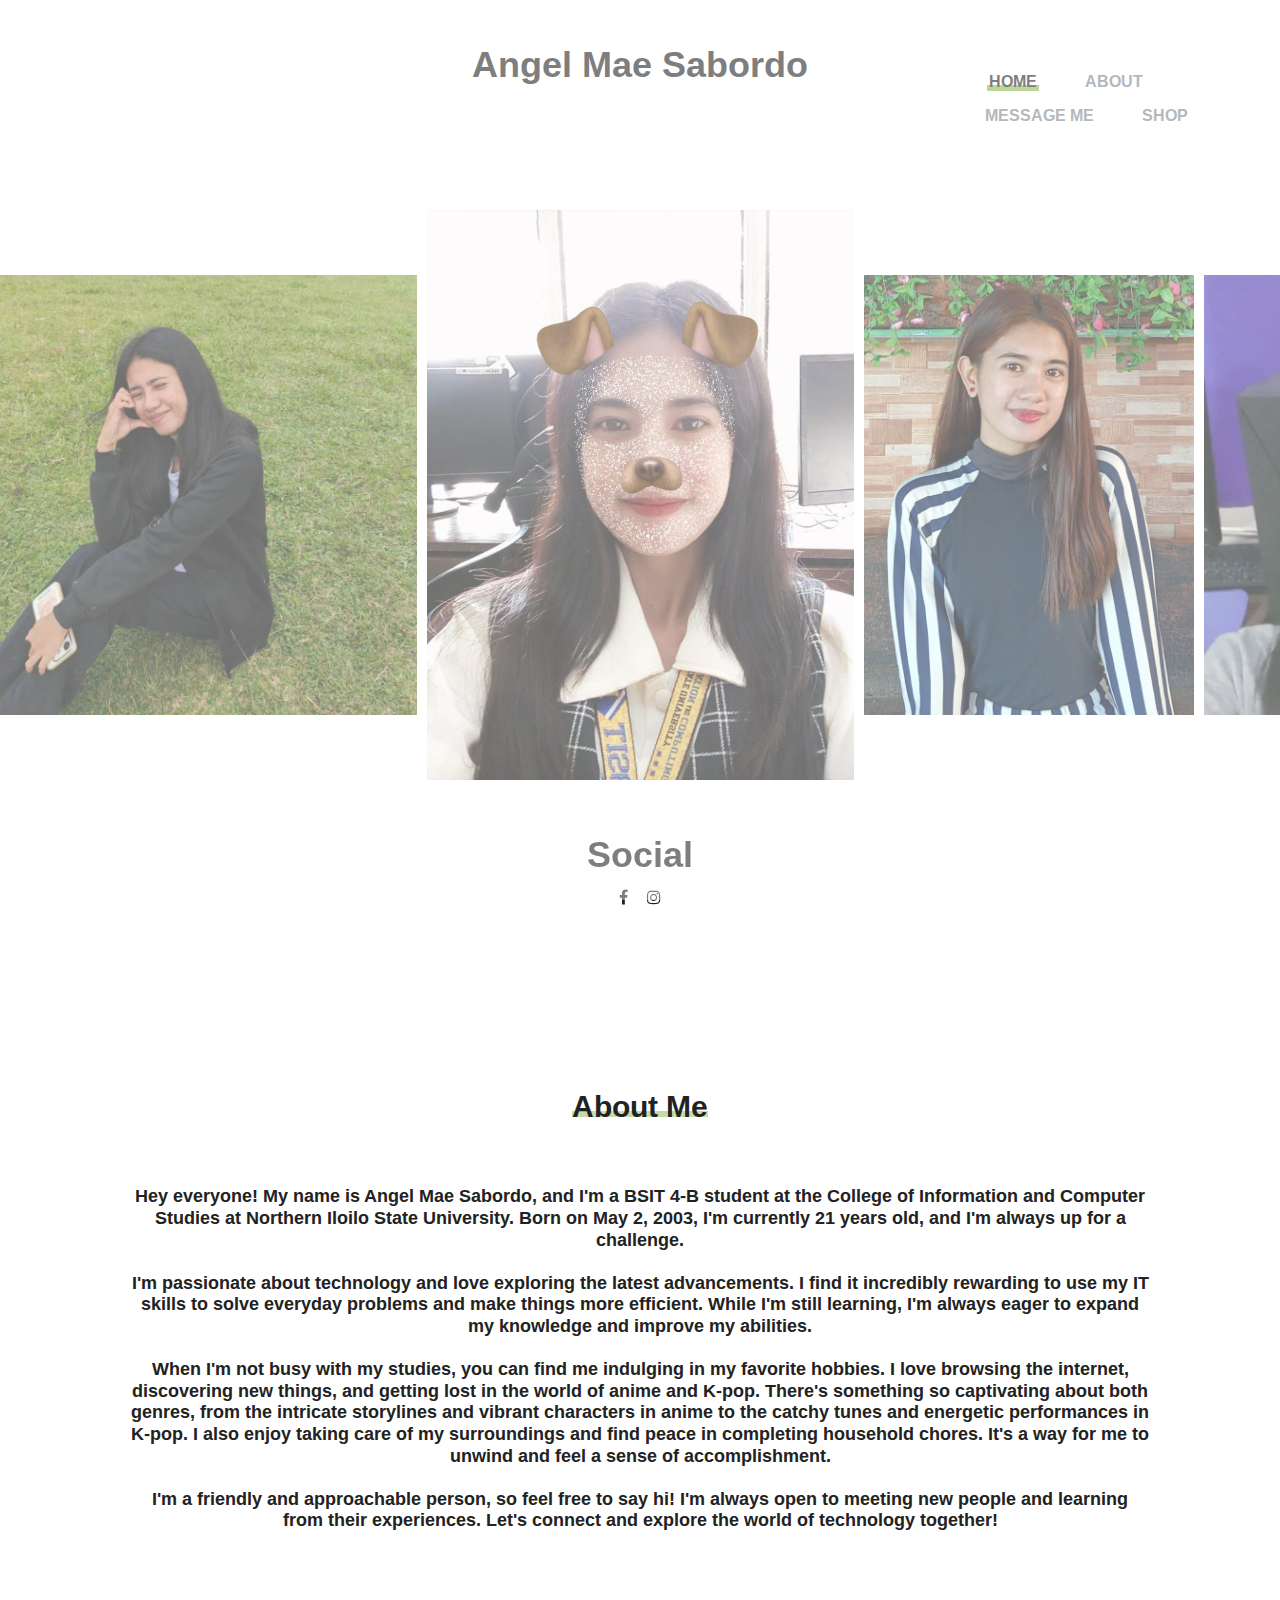
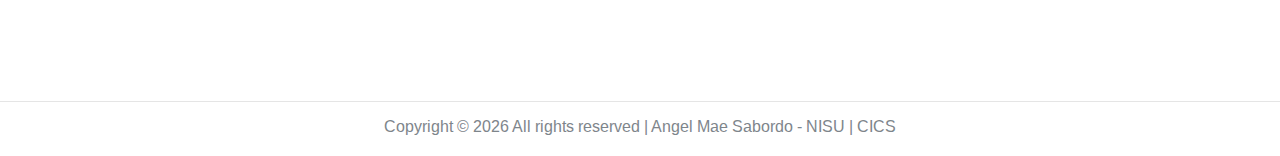
==== index.html @ 9459ca72 "Add files via upload" ====
<!DOCTYPE html>
<html lang="zxx">
<head>
	<title>Angel Mae Sabordo - NISU | CICS</title>
	<meta charset="UTF-8">
<!-- Site Metas -->
<meta name="keywords" content="NISU, CICS, Angel Mae Sabordo, Handicraft Bouquet, Northern Iloilo State University, College of Information and Computing Studies">
<meta name="description" content="NISU | CICS | Angel Mae Sabordo | Handicraft Bouquet | Northern Iloilo State University | College of Information and Computing Studies">
<meta name="author" content="Angel Mae Sabordo | Jolan Clark Sorillo">
	<meta name="viewport" content="width=device-width, initial-scale=1.0">
	<!-- Stylesheets -->
	<link rel="stylesheet" href="css/bootstrap.min.css"/>
	<link rel="stylesheet" href="css/font-awesome.min.css"/>
	<link rel="stylesheet" href="css/slicknav.min.css"/>
	<link rel="stylesheet" href="css/fresco.css"/>
	<link rel="stylesheet" href="css/slick.css"/>

     <!-- 
    - custom css link
  -->
  <link rel="stylesheet" href="./assets/css/style.css">

  <!-- 
    - google font link
  -->
  <link rel="preconnect" href="https://fonts.googleapis.com">
  <link rel="preconnect" href="https://fonts.gstatic.com" crossorigin>
  <link
    href="https://fonts.googleapis.com/css2?family=Josefin+Sans:wght@300;400;500;600;700&family=Roboto:wght@400;500;700&display=swap"
    rel="stylesheet">

  <!-- 
    - preload banner
  -->
  <link rel="preload" href="./assets/images/hero-banner.png" as="image">

	<!-- Main Stylesheets -->
	<link rel="stylesheet" href="css/style.css"/>
    <link rel="manifest" href="site.webmanifest">

      <!-- 
    - favicon
  -->
  <link rel="shortcut icon" href="./favicon.svg" type="image/svg+xml">


	<!--[if lt IE 9]>
		<script src="https://oss.maxcdn.com/html5shiv/3.7.2/html5shiv.min.js"></script>
		<script src="https://oss.maxcdn.com/respond/1.4.2/respond.min.js"></script>
	<![endif]-->

</head>
<body>
	<!-- Page Preloder -->
	<div id="preloder">
		<div class="loader"></div>
	</div>

	<!-- Header Section -->
	<header class="header">
		<div class="container-fluid">
			<div class="row">
				<div class="col-sm-4 col-md-3 order-2 order-sm-1">
				</div>
				<div class="col-sm-4 col-md-6 order-1  order-md-2 text-center">
                    <h2>Angel Mae Sabordo</h2>
				</div>
				<div class="col-sm-4 col-md-3 order-3 order-sm-3">
					<div class="header__switches">
                        <nav class="main__menu">
                            <ul class="nav__menu">
                                <li><a href="index.html" class="menu--active">Home</a></li>
                                <li><a href="#about">About</a></li>
                                <li><a href="mailto:angelmaekim523@gmail.com ">Message me</a></li>
                                <li><a href="shop.html">Shop</a></li>
                            </ul>
                        </nav>
					</div>
				</div>
			</div>
		</div>
	</header>
	<!-- Header Section end -->

	<!-- Hero Section -->
	<section class="hero__section">
		<div class="hero-slider">
			<div class="slide-item">
				<a class="fresco" href="img/hero-slider/1.jpg" data-fresco-group="projects">
					<img src="img/hero-slider/1.jpg" alt="">
				</a>
			</div>
			<div class="slide-item">
				<a class="fresco" href="img/hero-slider/2.jpg" data-fresco-group="projects">
					<img src="img/hero-slider/2.jpg" alt="">
					</a>
			</div>
			<div class="slide-item">
				<a class="fresco" href="img/hero-slider/3.jpg" data-fresco-group="projects">
					<img src="img/hero-slider/3.jpg" alt="">
				</a>	
			</div>
			<div class="slide-item">
				<a class="fresco" href="img/hero-slider/4.jpg" data-fresco-group="projects">
					<img src="img/hero-slider/4.jpg" alt="">
				</a>	
			</div>
			<div class="slide-item">
				<a class="fresco" href="img/hero-slider/5.jpg" data-fresco-group="projects">
					<img src="img/hero-slider/5.jpg" alt="">
				</a>	
			</div>
			<div class="slide-item">
				<a class="fresco" href="img/hero-slider/6.jpg" data-fresco-group="projects">
					<img src="img/hero-slider/6.jpg" alt="">
				</a>	
			</div>
			<div class="slide-item">
				<a class="fresco" href="img/hero-slider/7.jpg" data-fresco-group="projects">
					<img src="img/hero-slider/7.jpg" alt="">
				</a>	
			</div>
		</div>
        <div class="hero-text-slider">
			<div class="text-item">
				<h2>Social</h2>
                <div class="header__social">
                    <a href="https://www.facebook.com/angxlms"><i class="fa fa-facebook"></i></a>
                    <a href="https://www.instagram.com/angxlms/profilecard/?igsh=MWtjZHNuZzhmdWg0Zw=="><i class="fa fa-instagram"></i></a>
                </div>
			</div>
			<div class="text-item">
				<h2>Social</h2>
                <div class="header__social">
                    <a href="https://www.facebook.com/angxlms"><i class="fa fa-facebook"></i></a>
                    <a href="https://www.instagram.com/angxlms/profilecard/?igsh=MWtjZHNuZzhmdWg0Zw=="><i class="fa fa-instagram"></i></a>
                </div>
		</div>
	</section>
	<!-- Hero Section end -->

    <!-- About Page -->
<div class="container" id="about">
	<section class="about__page">
		<div class="container-fluid">
						<h3 class="about__title">About Me</h3>
                        <p><h5>
                            Hey everyone! My name is Angel Mae Sabordo, and I'm a BSIT 4-B student at the College of Information and Computer Studies at Northern Iloilo State University. 
                            Born on May 2, 2003, I'm currently 21 years old, and I'm always up for a challenge.
                            <br> <br>
                            I'm passionate about technology and love exploring the latest advancements. 
                            I find it incredibly rewarding to use my IT skills to solve everyday problems and make things more efficient. 
                            While I'm still learning, I'm always eager to expand my knowledge and improve my abilities.
                            <br> <br>
                            When I'm not busy with my studies, you can find me indulging in my favorite hobbies. 
                            I love browsing the internet, discovering new things, and getting lost in the world of anime and K-pop. 
                            There's something so captivating about both genres, from the intricate storylines and vibrant characters in anime to the catchy tunes and energetic performances in K-pop. 
                            I also enjoy taking care of my surroundings and find peace in completing household chores. 
                            It's a way for me to unwind and feel a sense of accomplishment.
                            <br> <br>
                            I'm a friendly and approachable person, so feel free to say hi! I'm always open to meeting new people and learning from their experiences. 
                            Let's connect and explore the world of technology together!
                        </h5>
                        </p>
		</div>
	</section>
</div>
	<!-- About Page end -->
     <hr>

	<!-- Footer Section -->
	<footer class="footer__section">
		<div class="container">
			<!-- Link back to Colorlib can't be removed. Template is licensed under CC BY 3.0. -->
			<div class="footer__copyright__text">
				<p>Copyright &copy; <script>document.write(new Date().getFullYear());</script> All rights reserved | Angel Mae Sabordo - NISU | CICS </p>
			</div>
			<!-- Link back to Colorlib can't be removed. Template is licensed under CC BY 3.0. -->
		</div>
	</footer>
	<!-- Footer Section end -->

	<!-- Search Begin -->
	<div class="search-model">
		<div class="h-100 d-flex align-items-center justify-content-center">
			<div class="search-close-switch">+</div>
			<form class="search-model-form">
				<input type="text" id="search-input" placeholder="Search here.....">
			</form>
		</div>
	</div>
	<!-- Search End -->

	<!--====== Javascripts & Jquery ======-->
	<script src="js/vendor/jquery-3.2.1.min.js"></script>
	<script src="js/jquery.slicknav.min.js"></script>
	<script src="js/slick.min.js"></script>
	<script src="js/fresco.min.js"></script>
	<script src="js/main.js"></script>

	</body>
</html>
---- css/fresco.css ----
/* box-sizing */
.fr-window,
.fr-window [class^="fr-"],
.fr-overlay,
.fr-overlay [class^="fr-"],
.fr-spinner,
.fr-spinner [class^="fr-"] {
  box-sizing: border-box;
}

.fr-window {
  position: fixed;
  width: 100%;
  height: 100%;
  top: 0;
  left: 0;
  font: 13px/20px "Lucida Sans", "Lucida Sans Unicode", "Lucida Grande", Verdana,
    Arial, sans-serif;
  /* Chrome hack, this fixes a visual glitch when quickly toggling a video */
  transform: translateZ(0px);
}

/* z-index */
.fr-overlay {
  z-index: 99998;
}
.fr-window {
  z-index: 99999;
}
.fr-spinner {
  z-index: 100000;
}

/* overlay */
.fr-overlay {
  position: fixed;
  top: 0;
  left: 0;
  height: 100%;
  width: 100%;
}
.fr-overlay-background {
  float: left;
  width: 100%;
  height: 100%;
  background: #000;
  opacity: 0.9;
  filter: alpha(opacity=90);
}

.fr-overlay-ui-fullclick .fr-overlay-background {
  background: #292929;
  opacity: 1;
  filter: alpha(opacity=100);
}

/* mobile touch has position:absolute to allow zooming */
.fr-window.fr-mobile-touch,
.fr-overlay.fr-mobile-touch {
  position: absolute;
  overflow: visible;
}

/* some properties on the window are used to toggle things
 * like margin and the fullclick mode,
 * we reset those properties after measuring them
 */
.fr-measured {
  margin: 0 !important;
  min-width: 0 !important;
  min-height: 0 !important;
}

.fr-box {
  position: absolute;
  top: 0;
  left: 0;
  width: 100%;
  height: 100%;
}

.fr-pages {
  position: absolute;
  width: 100%;
  height: 100%;
  overflow: hidden;
  -webkit-user-select: none;
  -khtml-user-select: none;
  -moz-user-select: none;
  -ms-user-select: none;
  user-select: none;
}

.fr-page {
  position: absolute;
  width: 100%;
  height: 100%;
}

.fr-container {
  position: absolute;
  top: 0;
  left: 0;
  right: 0;
  bottom: 0;
  margin: 0;
  padding: 0;
  text-align: center;
}

.fr-hovering-clickable .fr-container {
  cursor: pointer;
}

/*
   padding:
   youtube & vimeo always have buttons on the outside
   side button = 72 = 54 + (2 * 9 margin)
   close button = 48
*/
/* padding ui:inside */
.fr-ui-inside .fr-container {
  padding: 20px 20px;
}
.fr-ui-inside.fr-no-sides .fr-container {
  padding: 20px;
}

/* padding ui:outside */
.fr-ui-outside .fr-container {
  padding: 20px 82px;
}
.fr-ui-outside.fr-no-sides .fr-container {
  padding: 20px 48px;
}

/* reduce padding on smaller screens */
@media all and (max-width: 700px) and (orientation: portrait),
  all and (orientation: landscape) and (max-height: 700px) {
  /* padding ui:inside */
  .fr-ui-inside .fr-container {
    padding: 12px 12px;
  }
  .fr-ui-inside.fr-no-sides .fr-container {
    padding: 12px;
  }

  /* padding ui:outside */
  .fr-ui-outside .fr-container {
    padding: 12px 72px;
  }
  .fr-ui-outside.fr-no-sides .fr-container {
    padding: 12px 48px;
  }
}

@media all and (max-width: 500px) and (orientation: portrait),
  all and (orientation: landscape) and (max-height: 500px) {
  /* padding ui:inside */
  .fr-ui-inside .fr-container {
    padding: 0px 0px;
  }
  .fr-ui-inside.fr-no-sides .fr-container {
    padding: 0px;
  }

  /* padding ui:outside */
  .fr-ui-outside .fr-container {
    padding: 0px 72px;
  }
  .fr-ui-outside.fr-no-sides .fr-container {
    padding: 0px 48px;
  }
}

/* padding ui:fullclick */
.fr-ui-fullclick .fr-container {
  padding: 0;
}
.fr-ui-fullclick.fr-no-sides .fr-container {
  padding: 0;
}

/* video fullclick */
.fr-ui-fullclick.fr-type-video .fr-container {
  padding: 0px 62px;
}
.fr-ui-fullclick.fr-no-sides.fr-type-video .fr-container {
  padding: 48px 0px;
}

/* overflow-y should always have 0 padding top and bottom */
.fr-overflow-y .fr-container {
  padding-top: 0 !important;
  padding-bottom: 0 !important;
}

.fr-content,
.fr-content-background {
  position: absolute;
  top: 50%;
  left: 50%;
  /* IE11 has a 1px blur bug on the edges of the caption (ui:inside)
     during animation with overflow:hidden */
  overflow: visible;
}

/* img/iframe/error */
.fr-content-element {
  float: left;
  width: 100%;
  height: 100%;
}

.fr-content-background {
  background: #101010;
}

.fr-info {
  position: absolute;
  top: 0;
  left: 0;
  width: 100%;
  color: #efefef;
  font-size: 13px;
  line-height: 20px;
  text-align: left;
  -webkit-text-size-adjust: none;
  text-size-adjust: none;
  -webkit-user-select: text;
  -khtml-user-select: text;
  -moz-user-select: text;
  -ms-user-select: text;
  user-select: text;
}
.fr-info-background {
  position: absolute;
  top: 0;
  left: 0;
  height: 100%;
  width: 100%;
  background: #000;
  line-height: 1%;
  filter: none;
  opacity: 1;
}
.fr-ui-inside .fr-info-background {
  filter: alpha(opacity=80);
  opacity: 0.8;
  zoom: 1;
}
/* ui:outside has a slightly lighter info background to break up from black page backgrounds */
.fr-ui-outside .fr-info-background {
  background: #0d0d0d;
}

/* info at the bottom for ui:inside */
.fr-content .fr-info {
  top: auto;
  bottom: 0;
}

.fr-info-padder {
  display: block;
  overflow: hidden;
  padding: 12px;
  position: relative;
  width: auto;
}
.fr-caption {
  width: auto;
  display: inline;
}

.fr-position {
  color: #b3b3b3;
  float: right;
  line-height: 21px;
  opacity: 0.99;
  position: relative;
  text-align: right;
  margin-left: 15px;
  white-space: nowrap;
}

/* positions not within the info bar
   for ui:outside/inside */
.fr-position-outside,
.fr-position-inside {
  position: absolute;
  bottom: 0;
  right: 0;
  margin: 12px;
  width: auto;
  padding: 2px 8px;
  border-radius: 10px;
  font-size: 11px;
  line-height: 20px;
  text-shadow: 0 1px 0 rgba(0, 0, 0, 0.4);
  display: none;
  overflow: hidden;
  white-space: nowrap;
  -webkit-text-size-adjust: none;
  text-size-adjust: none;
  -webkit-user-select: text;
  -khtml-user-select: text;
  -moz-user-select: text;
  -ms-user-select: text;
  user-select: text;
}
.fr-position-inside {
  border: 0;
}

.fr-position-background {
  position: absolute;
  top: 0;
  left: 0;
  width: 100%;
  height: 100%;
  background: #0d0d0d;
  filter: alpha(opacity=80);
  opacity: 0.8;
  zoom: 1; /* oldIE */
}
.fr-position-text {
  color: #b3b3b3;
}
.fr-position-outside .fr-position-text,
.fr-position-inside .fr-position-text {
  float: left;
  position: relative;
  text-shadow: 0 1px 1px rgba(0, 0, 0, 0.3);
  opacity: 1;
}

/* display it for the outside ui, hide the caption inside */
.fr-ui-outside .fr-position-outside {
  display: block;
}
.fr-ui-outside .fr-info .fr-position {
  display: none;
}

.fr-ui-inside.fr-no-caption .fr-position-inside {
  display: block;
}

/* links */
.fr-info a,
.fr-info a:hover {
  color: #ccc;
  border: 0;
  background: none;
  text-decoration: underline;
}
.fr-info a:hover {
  color: #eee;
}

/* no-caption */
.fr-ui-outside.fr-no-caption .fr-info {
  display: none;
}
.fr-ui-inside.fr-no-caption .fr-caption {
  display: none;
}

/* --- stroke */
.fr-stroke {
  position: absolute;
  top: 0;
  left: 0;
  width: 100%;
  height: 1px;
}
.fr-stroke-vertical {
  width: 1px;
  height: 100%;
}
.fr-stroke-horizontal {
  padding: 0 1px;
}

.fr-stroke-right {
  left: auto;
  right: 0;
}
.fr-stroke-bottom {
  top: auto;
  bottom: 0;
}

.fr-stroke-color {
  float: left;
  width: 100%;
  height: 100%;
  background: rgba(255, 255, 255, 0.08);
}

/* the stroke is brighter inside the info box */
.fr-info .fr-stroke-color {
  background: rgba(80, 80, 80, 0.3);
}

/* remove the stroke when outside ui has a caption */
.fr-ui-outside.fr-has-caption .fr-content .fr-stroke-bottom {
  display: none;
}

/* remove stroke and shadow when ui:fullclick */
.fr-ui-fullclick .fr-stroke {
  display: none;
}
.fr-ui-fullclick .fr-content-background {
  box-shadow: none;
}

/* the info box never bas a top stroke */
.fr-info .fr-stroke-top {
  display: none;
}

/* < > */
.fr-side {
  position: absolute;
  top: 50%;
  width: 54px;
  height: 72px;
  margin: 0 9px;
  margin-top: -36px;
  cursor: pointer;
  -webkit-user-select: none;
  -moz-user-select: none;
  user-select: none;
  zoom: 1;
}
.fr-side-previous {
  left: 0;
}
.fr-side-next {
  right: 0;
  left: auto;
}

.fr-side-disabled {
  cursor: default;
}
.fr-side-hidden {
  display: none !important;
}

.fr-side-button {
  float: left;
  width: 100%;
  height: 100%;
  margin: 0;
  padding: 0;
}
.fr-side-button-background {
  position: absolute;
  top: 0;
  left: 0;
  width: 100%;
  height: 100%;
  background-color: #101010;
}
.fr-side-button-icon {
  float: left;
  position: relative;
  height: 100%;
  width: 100%;
  zoom: 1;
  background-position: 50% 50%;
  background-repeat: no-repeat;
}
/* smaller side buttons */
@media all and (max-width: 500px) and (orientation: portrait),
  all and (orientation: landscape) and (max-height: 414px) {
  .fr-side {
    width: 54px;
    height: 60px;
    margin: 0;
    margin-top: -30px;
  }
  .fr-side-button {
    width: 48px;
    height: 60px;
    margin: 0 3px;
  }
}

/* X */
.fr-close {
  position: absolute;
  width: 48px;
  height: 48px;
  top: 0;
  right: 0;
  cursor: pointer;
  -webkit-user-select: none;
  -moz-user-select: none;
  user-select: none;
}

.fr-close-background,
.fr-close-icon {
  position: absolute;
  top: 12px;
  left: 12px;
  height: 26px;
  width: 26px;
  background-position: 50% 50%;
  background-repeat: no-repeat;
}
.fr-close-background {
  background-color: #000;
}

/* Thumbnails */
.fr-thumbnails {
  position: absolute;
  overflow: hidden;
}
.fr-thumbnails-disabled .fr-thumbnails {
  display: none !important;
}
.fr-thumbnails-horizontal .fr-thumbnails {
  width: 100%;
  height: 12%;
  min-height: 74px;
  max-height: 160px;
  bottom: 0;
}

.fr-thumbnails-vertical .fr-thumbnails {
  height: 100%;
  width: 10%;
  min-width: 74px;
  max-width: 160px;
  left: 0;
}

.fr-thumbnails,
.fr-thumbnails * {
  -webkit-user-select: none;
  -khtml-user-select: none;
  -moz-user-select: none;
  -ms-user-select: none;
  user-select: none;
}

.fr-thumbnails-wrapper {
  position: absolute;
  top: 0;
  left: 50%;
  height: 100%;
}
.fr-thumbnails-vertical .fr-thumbnails-wrapper {
  top: 50%;
  left: 0;
}

.fr-thumbnails-slider {
  position: relative;
  width: 100%;
  height: 100%;
  float: left;
  zoom: 1;
}

.fr-thumbnails-slider-slide {
  position: absolute;
  top: 0;
  left: 0;
  height: 100%;
}

.fr-thumbnails-thumbs {
  float: left;
  height: 100%;
  overflow: hidden;
  position: relative;
  top: 0;
  left: 0;
}

.fr-thumbnails-slide {
  position: absolute;
  top: 0;
  height: 100%;
  width: 100%;
}

.fr-thumbnail-frame {
  position: absolute;
  zoom: 1;
  overflow: hidden;
}

.fr-thumbnail {
  position: absolute;
  width: 30px;
  height: 100%;
  left: 50%;
  top: 50%;
  zoom: 1;
  cursor: pointer;
  margin: 0 10px;
}
.fr-ltIE9 .fr-thumbnail * {
  overflow: hidden; /* IE6(7) */
  z-index: 1;
  zoom: 1;
}

.fr-thumbnail-wrapper {
  position: relative;
  background: #161616;
  width: 100%;
  height: 100%;
  float: left;
  overflow: hidden;
  display: inline; /* IE6(7) */
  z-index: 0; /* IE8 */
}

.fr-thumbnail-overlay {
  cursor: pointer;
}
.fr-thumbnail-active .fr-thumbnail-overlay {
  cursor: default;
}
.fr-thumbnail-overlay,
.fr-thumbnail-overlay-background,
.fr-thumbnail-overlay-border {
  position: absolute;
  top: 0;
  left: 0;
  width: 100%;
  height: 100%;
  border-width: 0;
  overflow: hidden;
  border-style: solid;
  border-color: transparent;
}
.fr-ltIE9 .fr-thumbnail-overlay-border {
  border-width: 0 !important;
}
.fr-thumbnail .fr-thumbnail-image {
  position: absolute;
  filter: alpha(opacity=85);
  opacity: 0.85;
  max-width: none;
}
.fr-thumbnail:hover .fr-thumbnail-image,
.fr-thumbnail-active:hover .fr-thumbnail-image {
  filter: alpha(opacity=99);
  opacity: 0.99;
}
.fr-thumbnail-active .fr-thumbnail-image,
.fr-thumbnail-active:hover .fr-thumbnail-image {
  filter: alpha(opacity=35);
  opacity: 0.35;
}
.fr-thumbnail-active {
  cursor: default;
}

/* Thumbnails loading */
.fr-thumbnail-loading,
.fr-thumbnail-loading-background,
.fr-thumbnail-loading-icon {
  position: absolute;
  top: 0;
  left: 0;
  width: 100%;
  height: 100%;
}
.fr-thumbnail-loading-background {
  background-color: #161616;
  background-position: 50% 50%;
  background-repeat: no-repeat;
  opacity: 0.8;
  position: relative;
  float: left;
}
/* this element is there as an alternative to putting the loading image on the background */
.fr-thumbnail-loading-icon {
  display: none;
}

/* error on thumbnail */
.fr-thumbnail-error .fr-thumbnail-image {
  position: absolute;
  top: 0;
  left: 0;
  width: 100%;
  height: 100%;
  background-color: #202020;
}

/* Thumbnail < > */
.fr-thumbnails-side {
  float: left;
  height: 100%;
  width: 28px;
  margin: 0 5px;
  position: relative;
  overflow: hidden;
}
.fr-thumbnails-side-previous {
  margin-left: 12px;
}
.fr-thumbnails-side-next {
  margin-right: 12px;
}

.fr-thumbnails-vertical .fr-thumbnails-side {
  height: 28px;
  width: 100%;
  margin: 10px 0;
}
.fr-thumbnails-vertical .fr-thumbnails-side-previous {
  margin-top: 20px;
}
.fr-thumbnails-vertical .fr-thumbnails-side-next {
  margin-bottom: 20px;
}

.fr-thumbnails-side-button {
  position: absolute;
  top: 50%;
  left: 50%;
  margin-top: -14px;
  margin-left: -14px;
  width: 28px;
  height: 28px;
  cursor: pointer;
}

.fr-thumbnails-side-button-background {
  position: absolute;
  top: 0;
  left: 0;
  height: 100%;
  width: 100%;
  filter: alpha(opacity=80);
  opacity: 0.8;
  -moz-transition: background-color 0.2s ease-in;
  -webkit-transition: background-color 0.2s ease-in;
  transition: background-color 0.2s ease-in;
  background-color: #333;
  cursor: pointer;
  border-radius: 4px;
}
.fr-thumbnails-side-button:hover .fr-thumbnails-side-button-background {
  background-color: #3b3b3b;
}

.fr-thumbnails-side-button-disabled * {
  cursor: default;
}
.fr-thumbnails-side-button-disabled:hover
  .fr-thumbnails-side-button-background {
  background-color: #333;
}

.fr-thumbnails-side-button-icon {
  position: absolute;
  /*top: -7px;
  left: -7px;*/
  top: 0;
  left: 0;
  width: 100%;
  height: 100%;
}

/* vertical thumbnails */
.fr-thumbnails-vertical .fr-thumbnails-side,
.fr-thumbnails-vertical .fr-thumbnails-thumbs,
.fr-thumbnails-vertical .fr-thumbnail-frame {
  clear: both;
}

/* ui:fullclick has a dark thumbnail background */
.fr-window-ui-fullclick .fr-thumbnails {
  background: #090909;
}

/* put a stroke on the connecting caption*/
.fr-window-ui-fullclick.fr-thumbnails-enabled.fr-thumbnails-horizontal
  .fr-info
  .fr-stroke-bottom {
  display: block !important;
} /*({ box-shadow: inset 0 -1px 0 rgba(255,255,255,.1); } */
.fr-window-ui-fullclick.fr-thumbnails-enabled.fr-thumbnails-vertical
  .fr-info
  .fr-stroke-left {
  display: block !important;
}

/* thumbnail spacing  */
.fr-thumbnails-horizontal .fr-thumbnails-thumbs {
  padding: 12px 5px;
}
.fr-thumbnails-vertical .fr-thumbnails-thumbs {
  padding: 5px 12px;
}
.fr-thumbnails-measured .fr-thumbnails-thumbs {
  padding: 0 !important;
}
/* horizontal */
@media all and (min-height: 700px) {
  .fr-thumbnails-horizontal .fr-thumbnails-thumbs {
    padding: 16px 8px;
  }
  .fr-thumbnails-horizontal .fr-thumbnails-side {
    margin: 0 8px;
  }
  .fr-thumbnails-horizontal .fr-thumbnails-side-previous {
    margin-left: 16px;
  }
  .fr-thumbnails-horizontal .fr-thumbnails-side-next {
    margin-right: 16px;
  }
}
@media all and (min-height: 980px) {
  .fr-thumbnails-horizontal .fr-thumbnails-thumbs {
    padding: 20px 10px;
  }
  .fr-thumbnails-horizontal .fr-thumbnails-side {
    margin: 0 10px;
  }
  .fr-thumbnails-horizontal .fr-thumbnails-side-previous {
    margin-left: 20px;
  }
  .fr-thumbnails-horizontal .fr-thumbnails-side-next {
    margin-right: 20px;
  }
}

/* vertical */
@media all and (min-width: 1200px) {
  .fr-thumbnails-vertical .fr-thumbnails-thumbs {
    padding: 8px 16px;
  }
  .fr-thumbnails-vertical .fr-thumbnails-side {
    margin: 0 8px;
  }
  .fr-thumbnails-vertical .fr-thumbnails-side-previous {
    margin-top: 16px;
  }
  .fr-thumbnails-vertical .fr-thumbnails-side-next {
    margin-bottom: 16px;
  }
}
@media all and (min-width: 1800px) {
  .fr-thumbnails-vertical .fr-thumbnails-thumbs {
    padding: 10px 20px;
  }
  .fr-thumbnails-vertical .fr-thumbnails-side {
    margin: 10px 0;
  }
  .fr-thumbnails-vertical .fr-thumbnails-side-previous {
    margin-top: 20px;
  }
  .fr-thumbnails-vertical .fr-thumbnails-side-next {
    margin-bottom: 20px;
  }
}

/* hide thumbnails on smaller screens
   the js always hides them on touch based devices
*/
@media all and (max-width: 500px) and (orientation: portrait),
  all and (orientation: landscape) and (max-height: 500px) {
  .fr-thumbnails-horizontal .fr-thumbnails {
    display: none !important;
  }
}
@media all and (max-width: 700px) and (orientation: portrait),
  all and (orientation: landscape) and (max-height: 414px) {
  .fr-thumbnails-vertical .fr-thumbnails {
    display: none !important;
  }
}

/* force fullClick: true
   and force overflow: false */
@media all and (max-width: 500px) and (orientation: portrait),
  all and (orientation: landscape) and (max-height: 414px) {
  .fr-page {
    min-width: 100%;
  } /* fullclick */
  .fr-page {
    min-height: 100%;
  } /* overflow: false */
}

/* switch between ui modes
   we force everything not in the current UI mode to hide
*/
.fr-window-ui-fullclick .fr-side-next-outside,
.fr-window-ui-fullclick .fr-side-previous-outside,
.fr-window-ui-fullclick .fr-close-outside,
.fr-window-ui-fullclick .fr-content .fr-side-next,
.fr-window-ui-fullclick .fr-content .fr-side-previous,
.fr-window-ui-fullclick .fr-content .fr-close,
.fr-window-ui-fullclick .fr-content .fr-info,
.fr-window-ui-outside .fr-side-next-fullclick,
.fr-window-ui-outside .fr-side-previous-fullclick,
.fr-window-ui-outside .fr-close-fullclick,
.fr-window-ui-outside .fr-content .fr-side-next,
.fr-window-ui-outside .fr-content .fr-side-previous,
.fr-window-ui-outside .fr-content .fr-close,
.fr-window-ui-outside .fr-content .fr-info,
.fr-window-ui-inside .fr-page > .fr-info,
.fr-window-ui-inside .fr-side-next-fullclick,
.fr-window-ui-inside .fr-side-previous-fullclick,
.fr-window-ui-inside .fr-close-fullclick,
.fr-window-ui-inside .fr-side-next-outside,
.fr-window-ui-inside .fr-side-previous-outside,
.fr-window-ui-inside .fr-close-outside {
  display: none !important;
}

/* some ui elements can be toggled on mousemove.
   filter:alpha(opacity) is bugged so we use display in oldIE
*/
.fr-toggle-ui {
  opacity: 0;
  -webkit-transition: opacity 0.3s;
  transition: opacity 0.3s;
}
.fr-visible-fullclick-ui .fr-box > .fr-toggle-ui,
.fr-visible-inside-ui .fr-ui-inside .fr-toggle-ui {
  opacity: 1;
}

.fr-hidden-fullclick-ui .fr-box > .fr-toggle-ui,
.fr-hidden-inside-ui .fr-ui-inside .fr-toggle-ui {
  -webkit-transition: opacity 0.3s;
  transition: opacity 0.3s;
}
.fr-ltIE9.fr-hidden-fullclick-ui .fr-box > .fr-toggle-ui,
.fr-ltIE9.fr-hidden-inside-ui .fr-ui-inside .fr-toggle-ui {
  display: none;
}

/* Spinner */
.fr-spinner {
  position: fixed;
  width: 52px;
  height: 52px;
  background: #101010;
  background: rgba(16, 16, 16, 0.85);
  border-radius: 5px;
}
.fr-spinner div {
  position: absolute;
  top: 0;
  left: 0;
  height: 64%;
  width: 64%;
  margin-left: 18%;
  margin-top: 18%;
  opacity: 1;
  -webkit-animation: fresco-12 1.2s infinite ease-in-out;
  animation: fresco-12 1.2s infinite ease-in-out;
}

.fr-spinner div:after {
  content: "";
  position: absolute;
  top: 0;
  left: 50%;
  width: 2px;
  height: 8px;
  margin-left: -1px;
  background: #fff;
  box-shadow: 0 0 1px rgba(0, 0, 0, 0); /* fixes rendering in Firefox */
}

.fr-spinner div.fr-spin-1 {
  -ms-transform: rotate(30deg);
  -webkit-transform: rotate(30deg);
  transform: rotate(30deg);
  -webkit-animation-delay: -1.1s;
  animation-delay: -1.1s;
}
.fr-spinner div.fr-spin-2 {
  -ms-transform: rotate(60deg);
  -webkit-transform: rotate(60deg);
  transform: rotate(60deg);
  -webkit-animation-delay: -1s;
  animation-delay: -1s;
}
.fr-spinner div.fr-spin-3 {
  -ms-transform: rotate(90deg);
  -webkit-transform: rotate(90deg);
  transform: rotate(90deg);
  -webkit-animation-delay: -0.9s;
  animation-delay: -0.9s;
}
.fr-spinner div.fr-spin-4 {
  -ms-transform: rotate(120deg);
  -webkit-transform: rotate(120deg);
  transform: rotate(120deg);
  -webkit-animation-delay: -0.8s;
  animation-delay: -0.8s;
}
.fr-spinner div.fr-spin-5 {
  -ms-transform: rotate(150deg);
  -webkit-transform: rotate(150deg);
  transform: rotate(150deg);
  -webkit-animation-delay: -0.7s;
  animation-delay: -0.7s;
}
.fr-spinner div.fr-spin-6 {
  -ms-transform: rotate(180deg);
  -webkit-transform: rotate(180deg);
  transform: rotate(180deg);
  -webkit-animation-delay: -0.6s;
  animation-delay: -0.6s;
}
.fr-spinner div.fr-spin-6 {
  -ms-transform: rotate(180deg);
  -webkit-transform: rotate(180deg);
  transform: rotate(180deg);
  -webkit-animation-delay: -0.6s;
  animation-delay: -0.6s;
}
.fr-spinner div.fr-spin-7 {
  -ms-transform: rotate(210deg);
  -webkit-transform: rotate(210deg);
  transform: rotate(210deg);
  -webkit-animation-delay: -0.5s;
  animation-delay: -0.5s;
}
.fr-spinner div.fr-spin-8 {
  -ms-transform: rotate(240deg);
  -webkit-transform: rotate(240deg);
  transform: rotate(240deg);
  -webkit-animation-delay: -0.4s;
  animation-delay: -0.4s;
}
.fr-spinner div.fr-spin-9 {
  -ms-transform: rotate(270deg);
  -webkit-transform: rotate(270deg);
  transform: rotate(270deg);
  -webkit-animation-delay: -0.3s;
  animation-delay: -0.3s;
}
.fr-spinner div.fr-spin-10 {
  -ms-transform: rotate(300deg);
  -webkit-transform: rotate(300deg);
  transform: rotate(300deg);
  -webkit-animation-delay: -0.2s;
  animation-delay: -0.2s;
}
.fr-spinner div.fr-spin-11 {
  -ms-transform: rotate(330deg);
  -webkit-transform: rotate(330deg);
  transform: rotate(330deg);
  -webkit-animation-delay: -0.1s;
  animation-delay: -0.1s;
}
.fr-spinner div.fr-spin-12 {
  -ms-transform: rotate(360deg);
  -webkit-transform: rotate(360deg);
  transform: rotate(360deg);
  -webkit-animation-delay: 0s;
  animation-delay: 0s;
}

@-webkit-keyframes fresco-12 {
  0% {
    opacity: 1;
  }
  100% {
    opacity: 0;
  }
}
@keyframes fresco-12 {
  0% {
    opacity: 1;
  }
  100% {
    opacity: 0;
  }
}

/* Thumbnail spinner */
.fr-thumbnail-spinner {
  position: absolute;
  top: 50%;
  left: 50%;
  margin-top: -20px;
  margin-left: -20px;
  width: 40px;
  height: 40px;
}
.fr-thumbnail-spinner-spin {
  position: relative;
  float: left;
  margin: 8px 0 0 8px;
  text-indent: -9999em;
  border-top: 2px solid rgba(255, 255, 255, 0.2);
  border-right: 2px solid rgba(255, 255, 255, 0.2);
  border-bottom: 2px solid rgba(255, 255, 255, 0.2);
  border-left: 2px solid #fff;
  -webkit-animation: fr-thumbnail-spin 1.1s infinite linear;
  animation: fr-thumbnail-spin 1.1s infinite linear;
}
.fr-thumbnail-spinner-spin,
.fr-thumbnail-spinner-spin:after {
  border-radius: 50%;
  width: 24px;
  height: 24px;
}
@-webkit-keyframes fr-thumbnail-spin {
  0% {
    -webkit-transform: rotate(0deg);
    transform: rotate(0deg);
  }
  100% {
    -webkit-transform: rotate(360deg);
    transform: rotate(360deg);
  }
}
@keyframes fr-thumbnail-spin {
  0% {
    -webkit-transform: rotate(0deg);
    transform: rotate(0deg);
  }
  100% {
    -webkit-transform: rotate(360deg);
    transform: rotate(360deg);
  }
}

/* Error */
.fr-error {
  float: left;
  position: relative;
  background-color: #ca3434;
  width: 160px;
  height: 160px;
}

.fr-error-icon {
  position: absolute;
  width: 42px;
  height: 42px;
  top: 50%;
  left: 50%;
  margin-left: -21px;
  margin-top: -21px;
}

/* skin: 'fresco' */

/* Sprite */
.fr-window-skin-fresco .fr-side-button-icon,
.fr-window-skin-fresco .fr-close-icon,
.fr-window-skin-fresco .fr-thumbnails-side-button-icon,
.fr-window-skin-fresco .fr-error-icon {
  background-image: url("fresco/skins/fresco/sprite.svg");
}
/* fallback png sprite */
.fr-window-skin-fresco.fr-no-svg .fr-side-button-icon,
.fr-window-skin-fresco.fr-no-svg .fr-close-icon,
.fr-window-skin-fresco.fr-no-svg .fr-thumbnails-side-button-icon,
.fr-window-skin-fresco .fr-error-icon {
  background-image: url("fresco/skins/fresco/sprite.png");
}

.fr-window-skin-fresco .fr-error-icon {
  background-position: -160px -126px;
}

.fr-window-skin-fresco .fr-content-background {
  background: #101010;
  box-shadow: 0 0 5px rgba(0, 0, 0, 0.4);
}
.fr-window-skin-fresco.fr-window-ui-fullclick .fr-content-background {
  box-shadow: none;
}

/* thumbnail shadow */
.fr-window-skin-fresco .fr-thumbnail-wrapper {
  box-shadow: 0 0 3px rgba(0, 0, 0, 0.3);
}
.fr-window-skin-fresco .fr-thumbnail-active .fr-thumbnail-wrapper {
  box-shadow: 0 0 1px rgba(0, 0, 0, 0.1);
}

/* < > */
.fr-window-skin-fresco .fr-side-button-background {
  background-color: transparent;
}
.fr-window-skin-fresco .fr-side-previous .fr-side-button-icon {
  background-position: -13px -14px;
}
.fr-window-skin-fresco .fr-side-next .fr-side-button-icon {
  background-position: -93px -14px;
}

.fr-window-skin-fresco .fr-side-previous:hover .fr-side-button-icon {
  background-position: -13px -114px;
}
.fr-window-skin-fresco .fr-side-next:hover .fr-side-button-icon {
  background-position: -93px -114px;
}

/* transition (png) */
.fr-window-skin-fresco.fr-no-svg
  .fr-hovering-previous
  .fr-side-previous
  .fr-side-button-icon,
.fr-window-skin-fresco.fr-no-svg.fr-mobile-touch
  .fr-side-previous
  .fr-side-button-icon {
  background-position: -13px -114px;
}
.fr-window-skin-fresco.fr-no-svg
  .fr-hovering-next
  .fr-side-next
  .fr-side-button-icon,
.fr-window-skin-fresco.fr-no-svg.fr-mobile-touch
  .fr-side-next
  .fr-side-button-icon {
  background-position: -93px -114px;
}

/* disabled state (png) */
.fr-window-skin-fresco.fr-no-svg
  .fr-side-previous.fr-side-disabled
  .fr-side-button-icon,
.fr-window-skin-fresco.fr-no-svg
  .fr-hovering-previous
  .fr-side-previous.fr-side-disabled
  .fr-side-button-icon,
.fr-window-skin-fresco.fr-no-svg
  .fr-side-previous.fr-side-disabled:hover
  .fr-side-button-icon {
  background-position: -13px -214px;
}
.fr-window-skin-fresco.fr-no-svg
  .fr-side-next.fr-side-disabled
  .fr-side-button-icon,
.fr-window-skin-fresco.fr-no-svg
  .fr-hovering-next
  .fr-side-next.fr-side-disabled
  .fr-side-button-icon,
.fr-window-skin-fresco.fr-no-svg
  .fr-side-next.fr-side-disabled:hover
  .fr-side-button-icon {
  background-position: -93px -214px;
}

/* transition (svg) */
.fr-window-skin-fresco.fr-svg .fr-side-previous .fr-side-button-icon {
  background-position: -13px -114px;
}
.fr-window-skin-fresco.fr-svg .fr-side-next .fr-side-button-icon {
  background-position: -93px -114px;
}
.fr-window-skin-fresco.fr-svg .fr-side-button-icon {
  opacity: 0.5;
}

.fr-window-skin-fresco.fr-svg .fr-side:hover .fr-side-button-icon,
.fr-window-skin-fresco.fr-svg
  .fr-hovering-previous
  .fr-side-previous
  .fr-side-button-icon,
.fr-window-skin-fresco.fr-svg
  .fr-hovering-next
  .fr-side-next
  .fr-side-button-icon {
  opacity: 1;
}

.fr-window-skin-fresco.fr-svg.fr-mobile-touch .fr-side .fr-side-button-icon {
  opacity: 0.8;
} /* touch always active but at lower opacity */

/* disabled (svg) */
.fr-window-skin-fresco.fr-svg .fr-side-disabled .fr-side-button-icon,
.fr-window-skin-fresco.fr-svg
  .fr-hovering-previous
  .fr-side-disabled
  .fr-side-button-icon,
.fr-window-skin-fresco.fr-svg
  .fr-hovering-next
  .fr-side-disabled
  .fr-side-button-icon,
.fr-window-skin-fresco.fr-svg .fr-side-disabled:hover .fr-side-button-icon,
.fr-window-skin-fresco.fr-svg.fr-mobile-touch
  .fr-side-disabled
  .fr-side-button-icon {
  opacity: 0.2;
}

/* hide for ui:inside/fullclick, only for the image type */
.fr-window-skin-fresco.fr-window-ui-inside
  .fr-type-image
  .fr-side-disabled
  .fr-side-button-icon,
.fr-window-skin-fresco.fr-window-ui-fullclick.fr-showing-type-image
  .fr-side-disabled
  .fr-side-button-icon {
  background-image: none;
}

/* < > responsive */
@media all and (max-width: 500px) and (orientation: portrait),
  all and (orientation: landscape) and (max-height: 414px) {
  .fr-window-skin-fresco .fr-side-previous .fr-side-button-icon {
    background-position: 0px -300px;
  }
  .fr-window-skin-fresco .fr-side-next .fr-side-button-icon {
    background-position: -48px -300px;
  }

  .fr-window-skin-fresco .fr-side-previous:hover .fr-side-button-icon {
    background-position: 0px -360px;
  }
  .fr-window-skin-fresco .fr-side-next:hover .fr-side-button-icon {
    background-position: -48px -360px;
  }

  /* transition (png) */
  .fr-window-skin-fresco.fr-no-svg
    .fr-hovering-previous
    .fr-side-previous
    .fr-side-button-icon,
  .fr-window-skin-fresco.fr-no-svg.fr-mobile-touch
    .fr-side-previous
    .fr-side-button-icon {
    background-position: 0px -360px;
  }
  .fr-window-skin-fresco.fr-no-svg
    .fr-hovering-next
    .fr-side-next
    .fr-side-button-icon,
  .fr-window-skin-fresco.fr-no-svg.fr-mobile-touch
    .fr-side-next
    .fr-side-button-icon {
    background-position: -48px -360px;
  }

  /* transition (svg) */
  .fr-window-skin-fresco.fr-svg .fr-side-previous .fr-side-button-icon {
    background-position: 0px -360px;
  }
  .fr-window-skin-fresco.fr-svg .fr-side-next .fr-side-button-icon {
    background-position: -48px -360px;
  }

  /* disabled state (png) */
  .fr-window-skin-fresco.fr-no-svg
    .fr-side-previous.fr-side-disabled
    .fr-side-button-icon,
  .fr-window-skin-fresco.fr-no-svg
    .fr-hovering-previous
    .fr-side-previous.fr-side-disabled
    .fr-side-button-icon,
  .fr-window-skin-fresco.fr-no-svg
    .fr-side-previous.fr-side-disabled:hover
    .fr-side-button-icon {
    background-position: 0px -420px;
  }

  .fr-window-skin-fresco.fr-no-svg
    .fr-side-next.fr-side-disabled
    .fr-side-button-icon,
  .fr-window-skin-fresco.fr-no-svg
    .fr-hovering-next
    .fr-side-next.fr-side-disabled
    .fr-side-button-icon,
  .fr-window-skin-fresco.fr-no-svg
    .fr-side-next.fr-side-disabled:hover
    .fr-side-button-icon {
    background-position: -48px -420px;
  }
}

/* X */
/* colors */
.fr-window-skin-fresco.fr-window-ui-outside .fr-close-background {
  background-color: #363636;
}
.fr-window-skin-fresco.fr-window-ui-outside
  .fr-close:hover
  .fr-close-background {
  background-color: #434343;
}

.fr-window-skin-fresco.fr-window-ui-inside .fr-close-background,
.fr-window-skin-fresco.fr-window-ui-fullclick .fr-close-background {
  background-color: #131313;
  filter: alpha(opacity=80);
  opacity: 0.8;
}
.fr-window-skin-fresco.fr-window-ui-inside .fr-close:hover .fr-close-background,
.fr-window-skin-fresco.fr-window-ui-fullclick
  .fr-close:hover
  .fr-close-background {
  background-color: #191919;
}

/* - image */
.fr-window-skin-fresco .fr-close .fr-close-icon {
  background-position: -168px -8px;
}
.fr-window-skin-fresco .fr-close:hover .fr-close-icon {
  background-position: -210px -8px;
}

/* - transition */
.fr-window-skin-fresco.fr-svg .fr-close .fr-close-icon {
  background-position: -210px -8px;
  opacity: 0.8;
}
.fr-window-skin-fresco .fr-close:hover .fr-close-icon {
  opacity: 1;
}
/* iOS 8.4.1 bug: when opacity changes it'll require 2 taps
   force a single opacity to fix this
*/
.fr-window-skin-fresco.fr-svg.fr-mobile-touch .fr-close .fr-close-icon,
.fr-window-skin-fresco.fr-mobile-touch .fr-close:hover .fr-close-icon {
  opacity: 1;
}

/* Thumbnails */
.fr-window-skin-fresco .fr-thumbnail-wrapper {
  border-color: transparent;
  border-style: solid;
  border-width: 0;
}
.fr-window-skin-fresco .fr-thumbnail-wrapper {
  box-shadow: 0 0 3px rgba(0, 0, 0, 0.3);
}
.fr-window-skin-fresco .fr-thumbnail-active .fr-thumbnail-wrapper {
  box-shadow: 0 0 1px rgba(0, 0, 0, 0.1);
}
.fr-window-skin-fresco .fr-thumbnail-wrapper {
  box-shadow: 0 -1px 4px rgba(0, 0, 0, 0.3);
}
.fr-window-skin-fresco .fr-thumbnail-overlay-border {
  border-width: 1px;
  border-color: rgba(255, 255, 255, 0.08); /* should remain rgba */
}
/* no inner border on active thumbnail */
.fr-window-skin-fresco .fr-thumbnail-active .fr-thumbnail-overlay-border,
.fr-window-skin-fresco .fr-thumbnail-active:hover .fr-thumbnail-overlay-border {
  border: 0;
}

/* Thumbnails < > */
.fr-window-skin-fresco
  .fr-thumbnails-side-previous
  .fr-thumbnails-side-button-icon {
  background-position: -167px -49px;
}
.fr-window-skin-fresco
  .fr-thumbnails-side-previous:hover
  .fr-thumbnails-side-button-icon {
  background-position: -209px -49px;
}
.fr-window-skin-fresco
  .fr-thumbnails-side-next
  .fr-thumbnails-side-button-icon {
  background-position: -167px -91px;
}
.fr-window-skin-fresco
  .fr-thumbnails-side-next:hover
  .fr-thumbnails-side-button-icon {
  background-position: -209px -91px;
}
/* vertical ^ (up/down) adjustments */
.fr-window-skin-fresco.fr-thumbnails-vertical
  .fr-thumbnails-side-previous
  .fr-thumbnails-side-button-icon {
  background-position: -293px -49px;
}
.fr-window-skin-fresco.fr-thumbnails-vertical
  .fr-thumbnails-side-previous:hover
  .fr-thumbnails-side-button-icon {
  background-position: -335px -49px;
}
.fr-window-skin-fresco.fr-thumbnails-vertical
  .fr-thumbnails-side-next
  .fr-thumbnails-side-button-icon {
  background-position: -293px -91px;
}
.fr-window-skin-fresco.fr-thumbnails-vertical
  .fr-thumbnails-side-next:hover
  .fr-thumbnails-side-button-icon {
  background-position: -335px -91px;
}

/* Thumbnails < > transition */
.fr-window-skin-fresco.fr-svg
  .fr-thumbnails-side
  .fr-thumbnails-side-button-icon {
  -moz-transition: opacity 0.2s ease-in;
  -webkit-transition: opacity 0.2s ease-in;
  transition: opacity 0.2s ease-in;
  opacity: 0.8;
}
.fr-window-skin-fresco.fr-svg
  .fr-thumbnails-side-previous
  .fr-thumbnails-side-button-icon,
.fr-window-skin-fresco.fr-svg
  .fr-thumbnails-side-previous
  .fr-thumbnails-side-button-disabled {
  background-position: -167px -49px;
}
.fr-window-skin-fresco.fr-svg
  .fr-thumbnails-side-next
  .fr-thumbnails-side-button-icon,
.fr-window-skin-fresco.fr-svg
  .fr-thumbnails-side-next
  .fr-thumbnails-side-button-disabled {
  background-position: -209px -91px;
}
.fr-window-skin-fresco.fr-svg
  .fr-thumbnails-side:hover
  .fr-thumbnails-side-button-icon {
  opacity: 1;
}
/* vertical ^ (up/down) adjustments */
.fr-window-skin-fresco.fr-svg.fr-thumbnails-vertical
  .fr-thumbnails-side-previous
  .fr-thumbnails-side-button-icon,
.fr-window-skin-fresco.fr-svg.fr-thumbnails-vertical
  .fr-thumbnails-side-previous
  .fr-thumbnails-side-button-disabled {
  background-position: -293px -49px;
}
.fr-window-skin-fresco.fr-svg.fr-thumbnails-vertical
  .fr-thumbnails-side-next
  .fr-thumbnails-side-button-icon,
.fr-window-skin-fresco.fr-svg.fr-thumbnails-vertical
  .fr-thumbnails-side-next
  .fr-thumbnails-side-button-disabled {
  background-position: -335px -91px;
}

/* lower opacity on disabled states */
.fr-window-skin-fresco.fr-svg
  .fr-thumbnails-side
  .fr-thumbnails-side-button-disabled,
.fr-window-skin-fresco.fr-svg
  .fr-thumbnails-side:hover
  .fr-thumbnails-side-button-disabled {
  opacity: 0.5;
}

/* lower opacity IE < 9 using images */
.fr-window-skin-fresco.fr-no-svg
  .fr-thumbnails-side-previous
  .fr-thumbnails-side-button-disabled
  .fr-thumbnails-side-button-icon,
.fr-window-skin-fresco.fr-no-svg
  .fr-thumbnails-side-previous:hover
  .fr-thumbnails-side-button-disabled
  .fr-thumbnails-side-button-icon {
  background-position: -251px -49px;
}
.fr-window-skin-fresco.fr-no-svg
  .fr-thumbnails-side-next
  .fr-thumbnails-side-button-disabled
  .fr-thumbnails-side-button-icon,
.fr-window-skin-fresco.fr-no-svg
  .fr-thumbnails-side-next:hover
  .fr-thumbnails-side-button-disabled
  .fr-thumbnails-side-button-icon {
  background-position: -251px -91px;
}
.fr-window-skin-fresco.fr-no-svg
  .fr-thumbnails-side
  .fr-thumbnails-side-button-disabled
  .fr-thumbnails-side-button-background,
.fr-window-skin-fresco.fr-no-svg
  .fr-thumbnails-side:hover
  .fr-thumbnails-side-button-disabled
  .fr-thumbnails-side-button-background {
  filter: alpha(opacity=50);
}
/* vertical ^ (up/down) adjustments */
.fr-window-skin-fresco.fr-no-svg.fr-thumbnails-vertical
  .fr-thumbnails-side-previous
  .fr-thumbnails-side-button-disabled
  .fr-thumbnails-side-button-icon,
.fr-window-skin-fresco.fr-no-svg.fr-thumbnails-vertical
  .fr-thumbnails-side-previous:hover
  .fr-thumbnails-side-button-disabled
  .fr-thumbnails-side-button-icon {
  background-position: -377px -49px;
}
.fr-window-skin-fresco.fr-no-svg.fr-thumbnails-vertical
  .fr-thumbnails-side-next
  .fr-thumbnails-side-button-disabled
  .fr-thumbnails-side-button-icon,
.fr-window-skin-fresco.fr-no-svg.fr-thumbnails-vertical
  .fr-thumbnails-side-next:hover
  .fr-thumbnails-side-button-disabled
  .fr-thumbnails-side-button-icon {
  background-position: -377px -91px;
}
---- assets/css/style.css ----
/*-----------------------------------*\
 * #style.css
\*-----------------------------------*/

/**
 * copyright 2022 codewithsadee
 */





/*-----------------------------------*\
 * #CUSTOM PROPERTY
\*-----------------------------------*/

:root {

  /**
   * colors
   */

  --maximum-blue-green_10: hsla(185, 75%, 45%, 0.1);
  --rich-black-fogra-29: hsl(217, 28%, 9%);
  --gray-x-11-gray: hsl(0, 0%, 74%);
  --oxford-blue_60: hsla(230, 41%, 14%, 0.6);
  --bittersweet: hsl(5, 100%, 69%);
  --smoky-black: rgb(7, 6, 1);
  --gainsboro: hsl(0, 0%, 88%);
  --black_90: hsla(0, 0%, 0%, 0.9);
  --cultured: hsl(200, 12%, 95%);
  --salmon: hsl(5, 100%, 73%);
  --white: hsl(0, 0%, 100%);
  --black: hsl(0, 0%, 0%);
  --onyx: hsl(0, 0%, 27%);

  /**
   * typography
   */
  
  --ff-roboto: 'Roboto', sans-serif;
  --ff-josefin-sans: 'Josefin Sans', sans-serif;

  --fs-1: 3rem;
  --fs-2: 2.6rem;
  --fs-3: 2.2rem;
  --fs-4: 2rem;
  --fs-5: 1.8rem;
  --fs-6: 1.6rem;
  --fs-7: 1.4rem;
  --fs-8: 1.2rem;

  --fw-300: 300;
  --fw-500: 500;
  --fw-600: 600;
  --fw-700: 700;

  /**
   * transition
   */

  --transition-1: 0.25s ease;
  --transition-2: 0.5s ease;
  --cubic-out: cubic-bezier(0.51, 0.03, 0.64, 0.28);
  --cubic-in: cubic-bezier(0.33, 0.85, 0.56, 1.02);

  /**
   * spacing
   */

  --section-padding: 60px;

}





/*-----------------------------------*\
 * #RESET
\*-----------------------------------*/

*,
*::before,
*::after {
  margin: 0;
  padding: 0;
  box-sizing: border-box;
}

li { list-style: none; }

a { text-decoration: none; }

a,
img,
span,
table,
tbody,
button,
ion-icon { display: block; }

button,
input {
  font: inherit;
  background: none;
  border: none;
}

input { width: 100%; }

button { cursor: pointer; }

address {
  font-style: normal;
  line-height: 1.8;
}

html {
  font-family: var(--ff-josefin-sans);
  font-size: 10px;
  scroll-behavior: smooth;
}

body {
  background: var(--white);
  font-size: 1.6rem;
  padding-block-start: 90px;
}

::-webkit-scrollbar { width: 10px; }

::-webkit-scrollbar-track { background: hsl(0, 0%, 95%); }

::-webkit-scrollbar-thumb { background: hsl(0, 0%, 80%); }

::-webkit-scrollbar-thumb:hover { background: hsl(0, 0%, 70%); }





/*-----------------------------------*\
 * #REUSED STYLE
\*-----------------------------------*/

.container { padding-inline: 15px; }

.section { padding-block: var(--section-padding); }

.h1,
.h2,
.h3,
.h4 { color: var(--rich-black-fogra-29); }

.h1 {
  font-size: var(--fs-1);
  font-weight: var(--fw-300);
  line-height: 1.5;
}

.h2 { font-size: var(--fs-2); }

.h3 { font-size: var(--fs-4); }

.h4 {
  font-size: var(--fs-5);
  text-transform: uppercase;
}

.btn {
  background: var(--background, var(--bittersweet));
  color: var(--color, var(--white));
  font-size: var(--fs-5);
  display: flex;
  align-items: center;
  gap: 5px;
  padding: 14px 25px;
  border: 1px solid var(--border-color, var(--bittersweet));
}

.btn-primary:is(:hover, :focus) {
  --background: var(--salmon);
  --border-color: var(--salmon);
}

.btn-secondary {
  --background: transparent;
  --border-color: var(--black);
  --color: var(--black);
}

.btn-secondary:is(:hover, :focus) { --background: hsla(0, 0%, 0%, 0.1); }

.has-scrollbar {
  display: flex;
  gap: 25px;
  overflow-x: auto;
  padding-bottom: 20px;
  scroll-snap-type: inline mandatory;
}

.has-scrollbar > li {
  min-width: 100%;
  scroll-snap-align: start;
}

.has-scrollbar::-webkit-scrollbar { height: 10px; }

.has-scrollbar::-webkit-scrollbar-track {
  background: var(--white);
  border-radius: 20px;
  outline: 2px solid var(--bittersweet);
}

.has-scrollbar::-webkit-scrollbar-thumb {
  background: var(--bittersweet);
  border: 2px solid var(--white);
  border-radius: 20px;
}

.has-scrollbar::-webkit-scrollbar-button { width: calc(25% - 40px); }

.card-banner {
  background: var(--cultured);
  position: relative;
  height: 350px;
  overflow: hidden;
}

.image-contain {
  width: 100%;
  height: 100%;
  object-fit: contain;
  object-position: center;
  transition: var(--transition-2);
}

.product-card:is(:hover, :focus) .image-contain { transform: scale(1.1); }

.card-badge {
  position: absolute;
  top: 20px;
  left: 20px;
  background: var(--bittersweet);
  color: var(--white);
  padding: 5px 15px;
  font-family: var(--ff-roboto);
  font-size: var(--fs-7);
  border-radius: 25px;
}

.card-action-list {
  position: absolute;
  top: 20px;
  right: -20px;
  opacity: 0;
  transition: var(--transition-1);
}

.product-card:is(:hover, :focus) .card-action-list {
  right: 20px;
  opacity: 1;
}

.card-action-item { position: relative; }

.card-action-item:not(:last-child) { margin-bottom: 10px; }

.card-action-btn {
  background: var(--white);
  color: var(--rich-black-fogra-29);
  font-size: 18px;
  padding: 10px;
  border-radius: 50%;
  transition: var(--transition-1);
}

.card-action-btn ion-icon { --ionicon-stroke-width: 30px; }

.card-action-btn:is(:hover, :focus) {
  background: var(--bittersweet);
  color: var(--white);
}

.card-action-tooltip {
  position: absolute;
  top: 50%;
  right: calc(100% + 5px);
  transform: translateY(-50%);
  width: max-content;
  background: var(--black_90);
  color: var(--white);
  font-family: var(--ff-roboto);
  font-size: var(--fs-7);
  padding: 4px 8px;
  border-radius: 4px;
  opacity: 0;
  pointer-events: none;
  transition: var(--transition-1);
}

.card-action-btn:is(:hover, :focus) + .card-action-tooltip { opacity: 1; }

.card-content {
  padding: 24px 15px 0;
  text-align: center;
}

.card-cat {
  font-family: var(--ff-roboto);
  color: var(--onyx);
  font-size: var(--fs-7);
  margin-bottom: 12px;
}

.card-cat-link {
  display: inline-block;
  color: inherit;
  transition: var(--transition-1);
}

.card-cat-link:is(:hover, :focus) { color: var(--bittersweet); }

.product-card .card-title { margin-bottom: 12px; }

.product-card .card-title > a {
  color: inherit;
  transition: var(--transition-1);
}

.product-card .card-title > a:is(:hover, :focus) { color: var(--bittersweet); }

.card-price {
  color: var(--bittersweet);
  font-family: var(--ff-roboto);
  font-weight: var(--fw-600);
}

.card-price del {
  color: var(--gray-x-11-gray);
  margin-left: 8px;
}

.btn-link {
  --background: none;
  --border-color: none;
  padding: 0;
  margin-inline: auto;
  max-width: max-content;
  font-family: var(--ff-roboto);
  font-size: var(--fs-6);
  font-weight: var(--fw-500);
  padding-bottom: 6px;
  border-bottom: 1px solid var(--white);
}

.btn-link:is(:hover, :focus) { border-color: transparent; }





/*-----------------------------------*\
 * #HEADER
\*-----------------------------------*/

.header {
  background: var(--white);
  position: fixed;
  top: 0;
  left: 0;
  width: 100%;
  transition: var(--transition-1);
  z-index: 4;
}

.header.active { box-shadow: 0 2px 10px hsla(0, 0%, 0%, 0.1); }

.header .container {
  display: flex;
  justify-content: space-between;
  align-items: center;
  padding-block: 20px;
}

.nav-open-btn {
  font-size: 30px;
  background: var(--bittersweet);
  color: var(--white);
  padding: 8px;
}

.nav-open-btn:is(:hover, :focus) { background: var(--salmon); }

.nav-open-btn ion-icon { --ionicon-stroke-width: 40px; }

.navbar {
  background: var(--white);
  position: fixed;
  top: 0;
  left: -280px;
  width: 100%;
  max-width: 270px;
  height: 100%;
  border-right: 3px solid var(--rich-black-fogra-29);
  font-family: var(--ff-roboto);
  overflow-y: auto;
  overscroll-behavior: contain;
  z-index: 2;
  visibility: hidden;
  transition: 0.25s var(--cubic-out);
}

.navbar.active {
  visibility: visible;
  transform: translateX(280px);
  transition: 0.5s var(--cubic-in);
}

.nav-close-btn {
  color: var(--rich-black-fogra-29);
  position: absolute;
  top: 0;
  right: 0;
  padding: 13px;
  font-size: 25px;
  transition: var(--transition-1);
}

.nav-close-btn ion-icon { --ionicon-stroke-width: 55px; }

.nav-close-btn:is(:hover, :focus) { color: var(--bittersweet); }

.navbar .logo {
  background: var(--maximum-blue-green_10);
  padding-block: 50px 40px;
}

.navbar .logo img { margin-inline: auto; }

.navbar-list,
.nav-action-list { margin: 30px; }

.navbar-list {
  padding: 20px;
  border-bottom: 1px solid var(--gainsboro);
}

.navbar-link {
  color: var(--rich-black-fogra-29);
  padding-block: 10px;
  transition: var(--transition-1);
}

.navbar-link:is(:hover, :focus) { color: var(--bittersweet); }

.navbar-item:not(:last-child) { border-bottom: 1px solid var(--gainsboro); }

.nav-action-list > li:first-child { display: none; }

.nav-action-btn {
  color: var(--rich-black-fogra-29);
  display: flex;
  align-items: center;
  gap: 10px;
  width: 100%;
  padding-block: 10px;
  transition: var(--transition-1);
}

.nav-action-btn:is(:hover, :focus) { color: var(--bittersweet); }

.nav-action-btn ion-icon {
  font-size: 22px;
  --ionicon-stroke-width: 25px;
}

.nav-action-text strong {
  font-weight: initial;
  color: var(--bittersweet);
}

.nav-action-badge {
  margin-left: auto;
  font-size: var(--fs-8);
  background: var(--bittersweet);
  color: var(--white);
  width: 18px;
  height: 18px;
  display: grid;
  place-items: center;
  border-radius: 50%;
}

.overlay {
  position: fixed;
  inset: 0;
  background: hsla(0, 0%, 0%, 0.6);
  z-index: 1;
  opacity: 0;
  pointer-events: none;
  transition: var(--transition-1);
}

.overlay.active {
  opacity: 1;
  pointer-events: all;
}





/*-----------------------------------*\
 * #HERO
\*-----------------------------------*/

.hero {
  background-repeat: no-repeat;
  background-size: cover;
  background-position: left;
  min-height: 400px;
  display: flex;
  justify-content: flex-start;
  align-items: center;
}

.hero-title { margin-bottom: 10px; }

.hero-title > strong { display: block; }

.hero-text {
  color: var(--onyx);
  font-family: var(--ff-roboto);
  font-size: var(--fs-8);
  line-height: 1.8;
  max-width: 46ch;
  margin-bottom: 25px;
}





/*-----------------------------------*\
 * #COLLECTION
\*-----------------------------------*/

.collection-card {
  background-repeat: no-repeat;
  background-size: cover;
  background-position: center;
  height: 350px;
  display: flex;
  flex-direction: column;
  justify-content: space-between;
  align-items: center;
  padding-block: 45px 25px;
}




/*-----------------------------------*\
 * #PRODUCTS
\*-----------------------------------*/

.product .section-title {
  text-align: center;
  margin-bottom: 25px;
}

.filter-list {
  display: flex;
  flex-wrap: wrap;
  justify-content: center;
  align-items: center;
  gap: 10px;
  margin-bottom: 30px;
}

.filter-btn {
  color: var(--onyx);
  padding: 10px 16px;
  font-family: var(--ff-roboto);
  font-size: var(--fs-7);
  font-weight: var(--fw-500);
  border: 1px solid var(--gainsboro);
  border-radius: 30px;
}

.filter-btn.active {
  background: var(--bittersweet);
  color: var(--white);
  border-color: var(--bittersweet);
}

.product-list {
  display: grid;
  gap: 50px 25px;
}





/*-----------------------------------*\
 * #CTA
\*-----------------------------------*/

.cta-list {
  display: grid;
  gap: 40px;
}

.cta-card {
  background-repeat: no-repeat;
  background-size: cover;
  background-position: center;
  color: var(--white);
  text-align: center;
  padding: 50px 20px;
}

.cta-card .card-subtitle {
  font-size: var(--fs-5);
  margin-bottom: 15px;
}

.cta-card .card-title {
  color: inherit;
  line-height: 1.3;
  margin-bottom: 20px;
}





/*-----------------------------------*\
 * #SPECIAL
\*-----------------------------------*/

.special-banner {
  height: 500px;
  background-color: var(--smoky-black);
  background-repeat: no-repeat;
  background-size: contain;
  background-position: center;
  padding: 50px 20px;
  display: flex;
  flex-direction: column;
  justify-content: space-between;
  align-items: center;
}

.special-banner .banner-title {
  color: var(--white);
  font-weight: var(--fw-600);
}

.special .section-title {
  margin-block: 40px;
  display: flex;
  align-items: center;
  gap: 20px;
}

.special .section-title .text { min-width: max-content; }

.special .section-title .line {
  width: 100%;
  height: 1px;
  background: var(--gainsboro);
}





/*-----------------------------------*\
 * #SERVICE
\*-----------------------------------*/

.service-list {
  display: flex;
  flex-wrap: wrap;
  justify-content: center;
  gap: 30px;
  padding-inline: 30px;
}

.service-item { width: 220px; }

.service-card {
  display: flex;
  align-items: center;
  gap: 15px;
}

.service-card .card-icon {
  background: var(--bittersweet);
  min-width: 55px;
  height: 55px;
  border-radius: 50%;
  display: grid;
  place-items: center;
}

.service-card .card-icon img {
  filter: brightness(0) invert(1);
  width: 60%;
  height: auto;
}

.service-card .card-title {
  font-size: var(--fs-6);
  margin-bottom: 8px;
}

.service-card .card-text {
  color: var(--onyx);
  font-family: var(--ff-roboto);
  font-size: var(--fs-7);
}

.service-card .card-text span {
  display: inline-block;
  color: var(--bittersweet);
}







/*-----------------------------------*\
 * #FOOTER
\*-----------------------------------*/

.footer { font-family: var(--ff-roboto); }

.footer-top { background: var(--cultured); }

.footer-brand {
  padding-bottom: 50px;
  border-bottom: 1px solid var(--gainsboro);
  margin-bottom: 50px;
}

.footer-brand .logo { margin-bottom: 15px; }

.social-list {
  display: flex;
  align-items: center;
  gap: 8px;
}

.social-link {
  background: var(--gainsboro);
  color: var(--onyx);
  font-size: 20px;
  padding: 10px;
  transition: var(--transition-1);
}

.social-link:is(:hover, :focus) {
  background: var(--bittersweet);
  color: var(--white);
}

.footer-list-title {
  position: relative;
  color: var(--rich-black-fogra-29);
  font-family: var(--ff-josefin-sans);
  font-size: var(--fs-3);
  font-weight: var(--fw-700);
  margin-bottom: 25px;
}

.footer-list-title::after {
  content: "";
  display: block;
  background: var(--bittersweet);
  width: 50px;
  height: 2px;
  margin-top: 10px;
}

.footer-link {
  color: var(--onyx);
  display: flex;
  align-items: center;
  gap: 10px;
  padding-block: 6px;
  transition: var(--transition-1);
}

a.footer-link:is(:hover, :focus) { color: var(--bittersweet); }

.footer-link-text { flex: 1; }

.footer-list:not(:last-child) { margin-bottom: 30px; }

.footer-list:first-child ion-icon {
  color: var(--bittersweet);
  font-size: 22px;
}

.table-row {
  display: grid;
  grid-template-columns: 1fr 1fr;
  text-align: left;
  padding-block: 6px;
}

.table-head {
  color: var(--rich-black-fogra-29);
  font-weight: var(--fw-500);
}

.table-data { color: var(--onyx); }

.newsletter-text {
  color: var(--onyx);
  line-height: 1.7;
  margin-bottom: 20px;
}

.newsletter-form { position: relative; }

.newsletter-input {
  background: var(--white);
  color: var(--onyx);
  padding: 15px 25px;
  padding-right: 120px;
}

.newsletter-form .btn-primary {
  position: absolute;
  top: 0;
  bottom: 0;
  right: 0;
  font-family: var(--ff-josefin-sans);
  font-size: var(--fs-6);
  font-weight: var(--fw-600);
  padding-inline: 20px;
}

.footer-bottom {
  background: var(--rich-black-fogra-29);
  padding-block: 20px;
}

.copyright {
  text-align: center;
  color: var(--white);
}

.copyright-link {
  display: inline-block;
  color: var(--bittersweet);
}





/*-----------------------------------*\
 * #GO TOP
\*-----------------------------------*/

.go-top-btn {
  position: fixed;
  bottom: 20px;
  right: 20px;
  background: var(--bittersweet);
  color: var(--white);
  font-size: 20px;
  padding: 10px;
  border: 4px solid var(--white);
  border-radius: 50%;
  opacity: 0;
  visibility: hidden;
  transition: var(--transition-1);
  z-index: 2;
}

.go-top-btn.active {
  opacity: 1;
  visibility: visible;
}

.go-top-btn:is(:hover, :focus) { background: var(--salmon); }





/*-----------------------------------*\
 * #MEDIA QUERIES
\*-----------------------------------*/

/**
 * responsive for larger than 575px screen
 */

@media (min-width: 575px) {

  /**
   * CUSTOM PROPERTY
   */

  :root {

    /**
     * typography
     */

    --fs-1: 4rem;

  }



  /**
   * REUSED STYLE
   */

  .container {
    max-width: 650px;
    width: 100%;
    margin-inline: auto;
  }

  .has-scrollbar > li { min-width: calc(50% - 12.5px); }



  /**
   * HERO
   */

  .hero-text { font-size: var(--fs-7); }



  /**
   * PRODUCTS
   */

  .product-list { grid-template-columns: 1fr 1fr; }



  /**
   * CTA
   */

  .cta-card { text-align: left; }

  .cta-card .card-title { max-width: 14ch; }

  .cta-card .btn-link { margin-inline: 0; }



  /**
   * INSTA POST
   */

  .insta-post-list .insta-post-item { min-width: 25%; }



  /**
   * FOOTER
   */

  .footer-brand .logo { margin-bottom: 0; }

  .footer-brand {
    display: flex;
    justify-content: space-between;
    align-items: center;
  }

  .footer-link-box {
    display: grid;
    grid-template-columns: 1fr 1fr;
    column-gap: 30px;
  }

}





/**
 * responsive for larger than 768px screen
 */

@media (min-width: 768px) {

  /**
   * CUSTOM PROPERTY
   */

  :root {

    /**
     * typography
     */

    --fs-2: 3rem;

  }



  /**
   * REUSED STYLE
   */

  .container { max-width: 720px; }

  .h4 { --fs-5: 2rem; }



  /**
   * SPECIAL
   */

  .special-banner .banner-title { --fs-4: 2.2rem; }

  .special-product .has-scrollbar > li { min-width: 100%; }

  .special .container {
    display: flex;
    gap: 25px;
  }

  .special .section-title { margin-block-start: 0; }

  .special-banner,
  .special-product { min-width: calc(50% - 12.5px); }

  .special-banner { height: auto; }



  /**
   * INSTA POST
   */

  .insta-post-list .insta-post-item { min-width: 20%; }



  /**
   * GO TOP
   */

  .go-top-btn {
    padding: 15px;
    border-width: 6px;
    bottom: 30px;
    right: 30px;
  }

}





/**
 * responsive for larger than 992px screen
 */

@media (min-width: 992px) {

  /**
   * CUSTOM PROPERTY
   */

  :root {

    /**
     * typography
     */

    --fs-3: 2.4rem;

  }



  /**
   * REUSED STYLE
   */

  .container { max-width: 970px; }

  .has-scrollbar > li { min-width: calc(33.33% - 16.66px); }



  /**
   * HEADER
   */

  .nav-open-btn,
  .nav-close-btn,
  .navbar .logo,
  .nav-action-text,
  .overlay { display: none; }

  .navbar,
  .navbar-list,
  .nav-action-list { all: unset; }

  .navbar-item:not(:last-child) { border: none; }

  .navbar-list,
  .nav-action-list { display: flex; }

  .nav-action-list { gap: 20px; }

  .navbar {
    display: flex;
    align-items: center;
    flex-grow: 1;
  }

  .navbar-list {
    margin-inline: auto;
    gap: 35px;
  }

  .navbar-link {
    font-family: var(--ff-roboto);
    font-weight: var(--fw-500);
  }

  .nav-action-list > li:first-child { display: block; }

  .nav-action-btn { position: relative; }

  .nav-action-badge ion-icon { --ionicon-stroke-width: 30px; }

  .nav-action-badge {
    position: absolute;
    top: 5px;
    right: -12px;
  }



  /**
   * HERO
   */

  .hero { height: 480px; }



  /**
   * PRODUCTS
   */

  .product-list { grid-template-columns: repeat(3, 1fr); }



  /**
   * CTA
   */

  .cta-list {
    grid-template-columns: 1fr 1fr;
    gap: 25px;
  }

  .cta-card { padding-inline: 50px; }



  /**
   * SPECIAL
   */

  .special-banner { min-width: calc(33.33% - 25px); }

  .special-product { min-width: 66.66%; }

  .special-product .has-scrollbar > li { min-width: calc(50% - 12.5px); }



  /**
   * INSTA POST
   */

  .insta-post-list .insta-post-item { min-width: 16.666%; }

}





/**
 * responsive for larger than 1200px screen
 */

@media (min-width: 1200px) {

  /**
   * CUSTOM PROPERTY
   */

  :root {

    /**
     * typography
     */

    --fs-1: 5rem;
    --fs-2: 3.6rem;

  }



  /**
   * REUSED STYLE
   */

  .container { max-width: 1280px; }



  /**
   * HERO
   */

  .hero { height: 580px; }

  .hero .container { max-width: 1000px; }

  .hero-text {
    font-size: var(--fs-6);
    max-width: 50ch;
  }



  /**
   * PRODUCTS
   */

  .product-list { grid-template-columns: repeat(4, 1fr); }



  /**
   * SPECIAL
   */

  .special-banner { min-width: calc(25% - 25px); }

  .special-product .has-scrollbar > li { min-width: calc(33.33% - 16.66px); }

  .special-banner .banner-title { --fs-4: 2.4rem; }



  /**
   * SERVICE
   */

  .service-item { width: 275px; }

  .service-card .card-icon {
    min-width: 70px;
    height: 70px;
  }

  .service-card .card-title { --fs-6: 2rem; }



  /**
   * INSTA POST
   */

  .insta-post { padding-block-end: 0; }

  .insta-post-list .insta-post-item { min-width: 12.5%; }

  .insta-post-list { padding-bottom: 0; }



  /**
   * FOOTER
   */

  .footer-link-box {
    grid-template-columns: 1.5fr 1fr 1fr 1.5fr;
    gap: 50px;
  }

}
---- css/style.css ----
/* =================================
------------------------------------
  Boto | Photography HTML Template
  Version: 1.0
  Copyright By: ColorLib
 ------------------------------------
 ====================================*/

/*----------------------------------------*/
/* Template default CSS
/*----------------------------------------*/

@import url("https://fonts.googleapis.com/css2?family=Arimo:ital,wght@0,400;0,700;1,400;1,700&display=swap");


html,
body {
	height: 100%;
	font-family: "Arimo", sans-serif;
	-webkit-font-smoothing: antialiased;
}

h1,
h2,
h3,
h4,
h5,
h6 {
	margin: 0;
	color: #222222;
	font-family: "Arimo", sans-serif;
	font-weight: 700;
}

h1 {
	font-size: 70px;
}

h2 {
	font-size: 36px;
	line-height: 1.4;
}

h3 {
	font-size: 30px;
}

h4 {
	font-size: 24px;
}

h5 {
	font-size: 18px;
}

h6 {
	font-size: 16px;
}

p {
	font-size: 16px;
	color: #7E858B;
	line-height: 1.8;
}

img {
	max-width: 100%;
}

input:focus,
select:focus,
button:focus,
textarea:focus {
	outline: none;
}

a:hover,
a:focus {
	text-decoration: none;
	outline: none;
}

ul,
ol {
	padding: 0;
	margin: 0;
}

@media (min-width: 1200px) {
	.container {
		max-width: 1200px;
	}
}

/* Preloder */

#preloder {
	position: fixed;
	width: 100%;
	height: 100%;
	top: 0;
	left: 0;
	z-index: 999999;
	background: #ffffff;
}

.loader {
	width: 40px;
	height: 40px;
	position: absolute;
	top: 50%;
	left: 50%;
	margin-top: -13px;
	margin-left: -13px;
	border-radius: 60px;
	animation: loader 0.8s linear infinite;
	-webkit-animation: loader 0.8s linear infinite;
}

@keyframes loader {
	0% {
		-webkit-transform: rotate(0deg);
		transform: rotate(0deg);
		border: 4px solid #f44336;
		border-left-color: transparent;
	}
	50% {
		-webkit-transform: rotate(180deg);
		transform: rotate(180deg);
		border: 4px solid #673ab7;
		border-left-color: transparent;
	}
	100% {
		-webkit-transform: rotate(360deg);
		transform: rotate(360deg);
		border: 4px solid #f44336;
		border-left-color: transparent;
	}
}

@-webkit-keyframes loader {
	0% {
		-webkit-transform: rotate(0deg);
		border: 4px solid #f44336;
		border-left-color: transparent;
	}
	50% {
		-webkit-transform: rotate(180deg);
		border: 4px solid #673ab7;
		border-left-color: transparent;
	}
	100% {
		-webkit-transform: rotate(360deg);
		border: 4px solid #f44336;
		border-left-color: transparent;
	}
}

/*---------------------
   Helper CSS
 -----------------------*/

.section-title {
	text-align: center;
	margin-bottom: 55px;
}

.section-title img {
	margin-bottom: 15px;
}

.section-title h2 {
	font-weight: 400;
	font-size: 38px;
	text-transform: uppercase;
}

.section-title p {
	padding-top: 15px;
	margin-bottom: 0;
}

.set-bg {
	background-repeat: no-repeat;
	background-size: cover;
	background-position: top center;
}

.spad {
	padding-top: 100px;
	padding-bottom: 100px;
}

.text-white h1,
.text-white h2,
.text-white h3,
.text-white h4,
.text-white h5,
.text-white h6,
.text-white p,
.text-white span,
.text-white li,
.text-white a {
	color: #fff;
}

/*---------------------
  Commom elements
-----------------------*/

.site-btn {
	display: inline-block;
	font-size: 16px;
	padding: 16px 15px;
	min-width: 180px;
	color: #fff;
	background: #8DB952;
	line-height: 1;
	text-align: center;
	font-weight: 700;
	border: none;
	border-radius: 2px;
}

.site-btn i {
	font-size: 24px;
	position: relative;
	top: 5px;
	margin-left: 4px;
}

.site-btn:hover {
	color: #fff;
}

.section__title {
	text-align: center;
	padding-bottom: 40px;
	margin-bottom: 45px;
	position: relative;
}

.section__title:after {
	position: absolute;
	content: "";
	width: 60px;
	height: 4px;
	left: calc(50% - 30px);
	bottom: 0;
	background: #8DB952;
}

.section__title h2 {
	margin-bottom: 0;
	text-transform: uppercase;
}

@media (max-width: 576px) {
	.section__title h2 {
		font-size: 24px;
	}
}

.search-model {
	display: none;
	position: fixed;
	width: 100%;
	height: 100%;
	left: 0;
	top: 0;
	background: #ffffff;
	z-index: 99999;
}

.search-model-form {
	padding: 0 15px;
}

.search-model-form input {
	width: 500px;
	font-size: 34px;
	border: none;
	border-bottom: 2px solid #ededed;
	background: 0 0;
	color: #999;
}

@media (max-width: 576px) {
	.search-model-form input {
		width: 100%;
		font-size: 24px;
	}
}

.search-close-switch {
	position: absolute;
	width: 50px;
	height: 50px;
	background: #333;
	color: #fff;
	text-align: center;
	border-radius: 50%;
	font-size: 39px;
	line-height: 28px;
	top: 30px;
	cursor: pointer;
	-webkit-transform: rotate(45deg);
	-ms-transform: rotate(45deg);
	transform: rotate(45deg);
	display: -webkit-box;
	display: -ms-flexbox;
	display: flex;
	-webkit-box-align: center;
	-ms-flex-align: center;
	align-items: center;
	-webkit-box-pack: center;
	-ms-flex-pack: center;
	justify-content: center;
}

.pt83 {
	padding-top: 83px;
}

/*---------------------
   Header section
 -----------------------*/

.header {
	padding: 40px 45px 0;
	padding-top: 40px;
}

@media (max-width: 576px) {
	.header {
		padding: 40px 0 0;
	}
}

@media (max-width: 576px) {
	.header__social {
		display: none;
	}
}

.header__social a,
.header__switches a {
	display: inline-block;
	color: #222222;
	padding-top: 5px;
	margin-right: 15px;
	font-size: 16px;
}

.header__social a:last-child,
.header__switches a:last-child {
	margin-right: 0;
}

.header__social a.nav-switch,
.header__switches a.nav-switch {
	display: none;
	width: 40px;
	height: 40px;
	border-radius: 50%;
	background: #e1e1e1;
	text-align: center;
	padding-top: 9px;
	margin-top: -9px;
}

@media (max-width: 576px) {
	.header__social a.nav-switch,
	.header__switches a.nav-switch {
		display: inline-block;
	}
}

.header__switches {
	text-align: right;
}

@media (max-width: 576px) {
	.header__switches {
		text-align: center;
		padding-top: 20px;
	}
}

/*----------
   Menu
 ---------*/

.main__menu {
	position: relative;
	right: 0;
	padding-top: 25px;
	text-align: center;
}

@media (max-width: 576px) {
	.main__menu .nav__menu {
		display: none;
	}
}

.main__menu .nav__menu>li {
	display: inline-block;
	position: relative;
}

.main__menu .nav__menu>li:last-child a {
	margin-right: 0;
}

.main__menu .nav__menu>li>a {
	position: relative;
	font-size: 16px;
	color: #7E858B;
	font-weight: 700;
	padding: 5px 2px;
	margin-right: 40px;
	text-transform: uppercase;
}

@media only screen and (min-width: 576px) and (max-width: 767px) {
	.main__menu .nav__menu>li>a {
		margin-right: 20px;
	}
}

.main__menu .nav__menu>li>a:after {
	position: absolute;
	content: "";
	width: 0;
	height: 6px;
	left: 0;
	bottom: 8px;
	background: #8DB952;
	z-index: -1;
	-webkit-transition: 0.3s;
	-o-transition: 0.3s;
	transition: 0.3s;
}

.main__menu .nav__menu>li>a.menu--active {
	color: #222222;
}

.main__menu .nav__menu>li>a.menu--active:after {
	width: 100%;
}

.main__menu .nav__menu>li:hover a {
	color: #222222;
}

.main__menu .nav__menu>li:hover a:after {
	width: 100%;
}

.main__menu .nav__menu>li:hover .sub__menu {
	top: 100%;
	opacity: 1;
	visibility: visible;
	margin-top: 15px;
}

.main__menu .nav__menu>li .sub__menu {
	position: absolute;
	text-align: left;
	padding: 10px 0;
	width: 170px;
	left: 0;
	top: 100%;
	margin-top: 50px;
	-webkit-box-shadow: 0 9px 50px rgba(0, 0, 0, 0.1);
	box-shadow: 0 9px 50px rgba(0, 0, 0, 0.1);
	background: #fff;
	opacity: 0;
	visibility: hidden;
	z-index: 99;
	-webkit-transition: all 0.4s;
	-o-transition: all 0.4s;
	transition: all 0.4s;
}

.main__menu .nav__menu>li .sub__menu:after {
	position: absolute;
	content: "";
	width: 100%;
	height: 25px;
	left: 0;
	top: -25px;
}

.main__menu .nav__menu>li .sub__menu>li {
	display: block;
}

.main__menu .nav__menu>li .sub__menu>li>a {
	display: block;
	display: block;
	padding: 5px 15px;
	color: #7E858B;
	text-transform: none;
	margin: 0;
	font-size: 14px;
	font-weight: 700;
}

.main__menu .nav__menu>li .sub__menu>li>a:hover {
	color: #222222;
}

.main__menu .nav__menu>li .sub__menu>li>a:after {
	display: none;
}

.slicknav_menu {
	background: #f7f7f7;
	padding: 0;
	margin-bottom: 30px;
	text-align: left;
	display: none;
}

@media (max-width: 576px) {
	.slicknav_menu {
		display: block;
	}
}

.slicknav_btn {
	display: none;
}

.slicknav_nav ul {
	margin: 0;
}

.slicknav_nav .slicknav_row:hover {
	border-radius: 0;
	background: transparent;
	color: #222222;
}

.slicknav_nav a:hover {
	border-radius: 0;
	background: transparent;
	color: #222222;
}

.slicknav_nav .slicknav_row,
.slicknav_nav a {
	padding: 11px 25px;
	margin: 0;
	color: #222222;
	font-size: 16px;
	font-weight: 700;
	border-bottom: 1px solid #e9e9e9;
}

.slicknav_nav .slicknav_item a {
	border-bottom: none;
}

/*---------------------
   Hero section
 -----------------------*/

.hero__section {
	padding-top: 120px;
	margin-bottom: 90px;
}

@media (max-width: 576px) {
	.hero__section {
		padding-top: 30px;
	}
}

.slide-item {
	padding: 0 5px;
	outline: none;
	cursor: pointer;
}

.slick-center.slide-item img {
	padding: 0;
	-webkit-transition: all 0.4s ease 0s;
	-o-transition: all 0.4s ease 0s;
	transition: all 0.4s ease 0s;
}

.hero-slider .slick-track {
	-webkit-transition: all 0.1s;
	-o-transition: all 0.1s;
	transition: all 0.1s;
}

.slide-item img {
	height: 570px;
	padding: 65px 0;
	-webkit-transition: 0.4s;
	-o-transition: 0.4s;
	transition: 0.4s;
}

@media (max-width: 576px) {
	.slide-item img {
		padding: 0;
	}
}

.hero-text-slider {
	text-align: center;
	padding-top: 50px;
	max-width: 800px;
	margin: 0 auto;
}

/*---------------------
   Footer section
 -----------------------*/

.footer__copyright__text {
	text-align: center;
	padding-bottom: 5px;
}

.footer__copyright__text p {
	font-size: 16px;
}

.footer__copyright__text i {
	color: #d32a2a;
}

.footer__copyright__text a {
	color: #7E858B;
	text-decoration: underline;
}

.footer__copyright__text a:hover {
	color: #8DB952;
}

/*------------------
   About page
 ------------------*/

.about__page {
	padding: 90px 60px 150px;
	text-align: center;
}

@media (max-width: 576px) {
	.about__page {
		padding: 30px 0 150px;
	}
}

.about__title {
	display: inline-block;
	margin-bottom: 50px;
	position: relative;
}

.about__title:after {
	position: absolute;
	content: "";
	width: 100%;
	height: 6px;
	left: 0;
	bottom: 8px;
	background: #8DB952;
	opacity: 0.5;
	z-index: -1;
}

.about__text {
	padding-bottom: 50px;
}

.about__text img {
	padding-top: 20px;
}

.about__meta {
	overflow: hidden;
	margin-bottom: 35px;
}

.about__meta img {
	float: left;
	width: 100px;
	height: 100px;
	border-radius: 50%;
	margin-right: 15px;
	padding-top: 0;
}

.about__meta__info {
	overflow: hidden;
	padding-top: 25px;
}

.about__meta__info h5 {
	margin-bottom: 5px;
}

.about__meta__info p {
	text-transform: uppercase;
	font-size: 12px;
	color: #8DB952;
}

.experience__item {
	padding-top: 15px;
	margin-bottom: 20px;
}

.experience__item h4 {
	font-size: 20px;
	margin-bottom: 20px;
}

.skills__text {
	padding-bottom: 50px;
}

.skills__text p {
	margin-bottom: 40px;
}

.single-progress-item {
	margin-bottom: 30px;
}

.single-progress-item h6 {
	margin-bottom: 10px;
}

.progress-bar-style {
	height: 6px;
	background: #E8E8E8;
}

.progress-bar-style .bar-inner {
	height: 100%;
	background: #8DB952;
}

/*-------------------
   Gallery Page
 -------------------*/

.gallery__page {
	padding: 80px 15px 65px;
}

@media (max-width: 576px) {
	.gallery__page {
		padding: 30px 15px 65px;
	}
}

.gallery__warp {
	max-width: 1570px;
	margin: 0 auto;
}

.gallery__item {
	display: block;
	margin-bottom: 30px;
}

.gallery__item img {
	min-width: 100%;
}

.fr-position-outside {
	left: 0;
	top: 0;
	right: auto;
	bottom: auto;
}

.fr-position-text {
	color: #fff;
}

.fr-window-skin-fresco.fr-window-ui-outside .fr-close-background,
.fr-window-skin-fresco.fr-window-ui-outside .fr-close:hover .fr-close-background {
	background-color: transparent;
}

.fr-thumbnail-active {
	border: 2px solid #8DB952;
}

/*----------------
   Blog Page
 ----------------*/

.blog__page {
	padding: 90px 0 55px;
}

@media (max-width: 576px) {
	.blog__page {
		padding: 30px 0 55px;
	}
}

.blog__warp {
	max-width: 1570px;
	padding: 0 15px;
	margin: 0 auto;
}

.blog__item {
	height: 370px;
	position: relative;
	margin-bottom: 30px;
	background-position: center;
}

.blog__item.blog__item--long {
	height: 770px;
}

.blog__item::after {
	position: absolute;
	content: "";
	width: 100%;
	height: 100%;
	left: 0;
	top: 0;
	background: -webkit-gradient(linear, left top, left bottom, from(rgba(0, 0, 0, 0)), color-stop(43%, rgba(0, 0, 0, 0)), to(rgba(0, 0, 0, 0.49)));
	background: -o-linear-gradient(top, rgba(0, 0, 0, 0) 0%, rgba(0, 0, 0, 0) 43%, rgba(0, 0, 0, 0.49) 100%);
	background: linear-gradient(to bottom, rgba(0, 0, 0, 0) 0%, rgba(0, 0, 0, 0) 43%, rgba(0, 0, 0, 0.49) 100%);
}

@media (max-width: 576px),
only screen and (min-width: 576px) and (max-width: 767px) {
	.blog__item h3 {
		font-size: 22px;
	}
}

.blog__content {
	position: absolute;
	bottom: 30px;
	padding: 0 30px;
	z-index: 2;
}

.blog__content h4 {
	font-size: 22px;
}

.blog__content h4 a {
	color: #fff;
}

.blog__date {
	font-size: 12px;
	font-weight: 700;
	color: #fff;
	margin-bottom: 10px;
}

/*-------------------
   Blog Single Page
 --------------------*/

.blog__slider {
	padding: 70px 0 60px;
}

@media (max-width: 576px) {
	.blog__slider {
		padding: 30px 0 60px;
	}
}

.blog__slider .slick-track {
	margin-left: 380px;
}

@media only screen and (min-width: 768px) and (max-width: 991px) {
	.blog__slider .slick-track {
		margin-left: 250px;
	}
}

@media only screen and (min-width: 576px) and (max-width: 767px),
(max-width: 576px) {
	.blog__slider .slick-track {
		margin-left: 0;
	}
}

.blog__slider__item {
	outline: none;
	padding: 0 3px;
}

.blog__container {
	max-width: 1000px;
	padding: 0 15px;
	margin: 0 auto 30px;
}

.blog__container p {
	font-size: 18px;
}

.blog__container h4 {
	font-size: 22px;
	margin-bottom: 20px;
}

.blog__header {
	text-align: center;
}

.blog__cata {
	display: inline-block;
	font-size: 12px;
	font-weight: 700;
	padding: 4px 13px;
	border-radius: 2px;
	color: #fff;
	background: #8DB952;
	margin-bottom: 20px;
}

.blog__single__title {
	font-size: 44px;
	margin-bottom: 30px;
	line-height: 1.2;
}

.blog__metas {
	margin-bottom: 30px;
}

.blog__metas .blog__meta {
	position: relative;
	display: inline-block;
	margin-right: 18px;
	margin-bottom: 5px;
	padding-right: 20px;
	font-size: 14px;
	color: #7E858B;
}

.blog__metas .blog__meta:after {
	position: absolute;
	content: "|";
	font-size: 14px;
	right: 0;
	top: 0;
	color: #7E858B;
}

.blog__metas .blog__meta:last-child {
	margin-right: 0;
	padding-right: 0;
}

.blog__metas .blog__meta:last-child:after {
	display: none;
}

.blog__article blockquote {
	max-width: 1170px;
	margin: 50px auto;
	padding: 45px 45px 55px;
	background-color: #EAEFE5;
	background-image: url("../img/blog-single/quote.png");
	background-repeat: no-repeat;
	background-position: right 60px bottom -10px;
}

.blog__article blockquote p {
	color: #222222;
	font-size: 20px;
	line-height: 1.5;
	margin-bottom: 25px;
}

.blog__article blockquote h4 {
	font-size: 16px;
	margin-bottom: 10px;
}

.blog__article blockquote h5 {
	font-size: 14px;
	text-transform: uppercase;
	color: #8DB952;
	letter-spacing: 2px;
}

.blog__banner {
	max-width: 1170px;
	margin: 0 auto;
}

.blog__banner img {
	min-width: 100%;
}

.post__footer {
	border-top: 1px solid #E8E8E8;
	padding-top: 30px;
	margin-bottom: 70px;
}

.post__tags a {
	display: inline-block;
	font-family: "Raleway", sans-serif;
	color: #7E858B;
	font-size: 12px;
	font-weight: 700;
	padding: 5px 21px;
	margin-bottom: 5px;
	margin-right: 2px;
	background-color: #F3F3F3;
	-webkit-transition: 0.3s;
	-o-transition: 0.3s;
	transition: 0.3s;
}

.post__tags a:hover {
	background: #8DB952;
	color: #fff;
}

.post__share {
	text-align: right;
}

@media only screen and (min-width: 576px) and (max-width: 767px),
(max-width: 576px) {
	.post__share {
		text-align: left;
		padding-top: 35px;
	}
}

.post__share span {
	display: inline-block;
	font-size: 16px;
	font-weight: 700;
}

.post__share a {
	display: inline-block;
	font-size: 16px;
	color: #7E858B;
	margin-left: 30px;
}

.post__share a:first-child {
	margin-left: 0;
}

.comment__area {
	padding-bottom: 100px;
}

.comment__area h2 {
	margin-bottom: 40px;
}

.comment__form input,
.comment__form textarea {
	width: 100%;
	height: 50px;
	font-size: 16px;
	padding: 15px 20px;
	margin-bottom: 26px;
	color: #222222;
	border: 1px solid rgba(0, 0, 0, 0.1);
}

.comment__form input:focus,
.comment__form textarea:focus {
	border: 1px solid #8DB952;
}

.comment__form textarea {
	height: 110px;
	resize: none;
	margin-bottom: 50px;
}

.blog__details__comment {
	border-bottom: 1px solid #EBEBEB;
	padding-bottom: 30px;
}

.blog__details__comment h4 {
	color: #222222;
	text-transform: uppercase;
	margin-bottom: 50px;
}

.recent__post {
	padding: 75px 15px 60px;
	border-top: 1px solid #E8E8E8;
}

.recent__post h2 {
	margin-bottom: 65px;
}

.recent__post .blog__item {
	background-position: center;
}

/*----------------
   Contact Page
 ----------------*/

.contact__warp {
	max-width: 802px;
	padding: 170px 15px 130px;
	margin: 0 auto;
}

@media (max-width: 576px) {
	.contact__warp {
		padding: 30px 15px 130px;
	}
}

.contact__social {
	padding-top: 20px;
	margin-bottom: 40px;
}

.contact__social a {
	display: inline-block;
	text-align: center;
	width: 40px;
	height: 40px;
	padding-top: 8px;
	margin-right: 6px;
	color: #222222;
	border-radius: 50%;
	background: #E8E8E8;
	-webkit-transition: 0.3s;
	-o-transition: 0.3s;
	transition: 0.3s;
}

.contact__social a:hover {
	background: #8DB952;
	color: #ffffff;
}

.contact__text p {
	font-size: 18px;
	color: #222222;
}

.contact__form {
	padding-top: 20px;
}

.contact__form input,
.contact__form textarea {
	width: 100%;
	height: 50px;
	font-size: 16px;
	padding: 15px 20px;
	margin-bottom: 26px;
	color: #222222;
	border: 1px solid rgba(0, 0, 0, 0.1);
}

.contact__form input:focus,
.contact__form textarea:focus {
	border: 1px solid #8DB952;
}

.contact__form textarea {
	height: 110px;
	resize: none;
	margin-bottom: 50px;
}
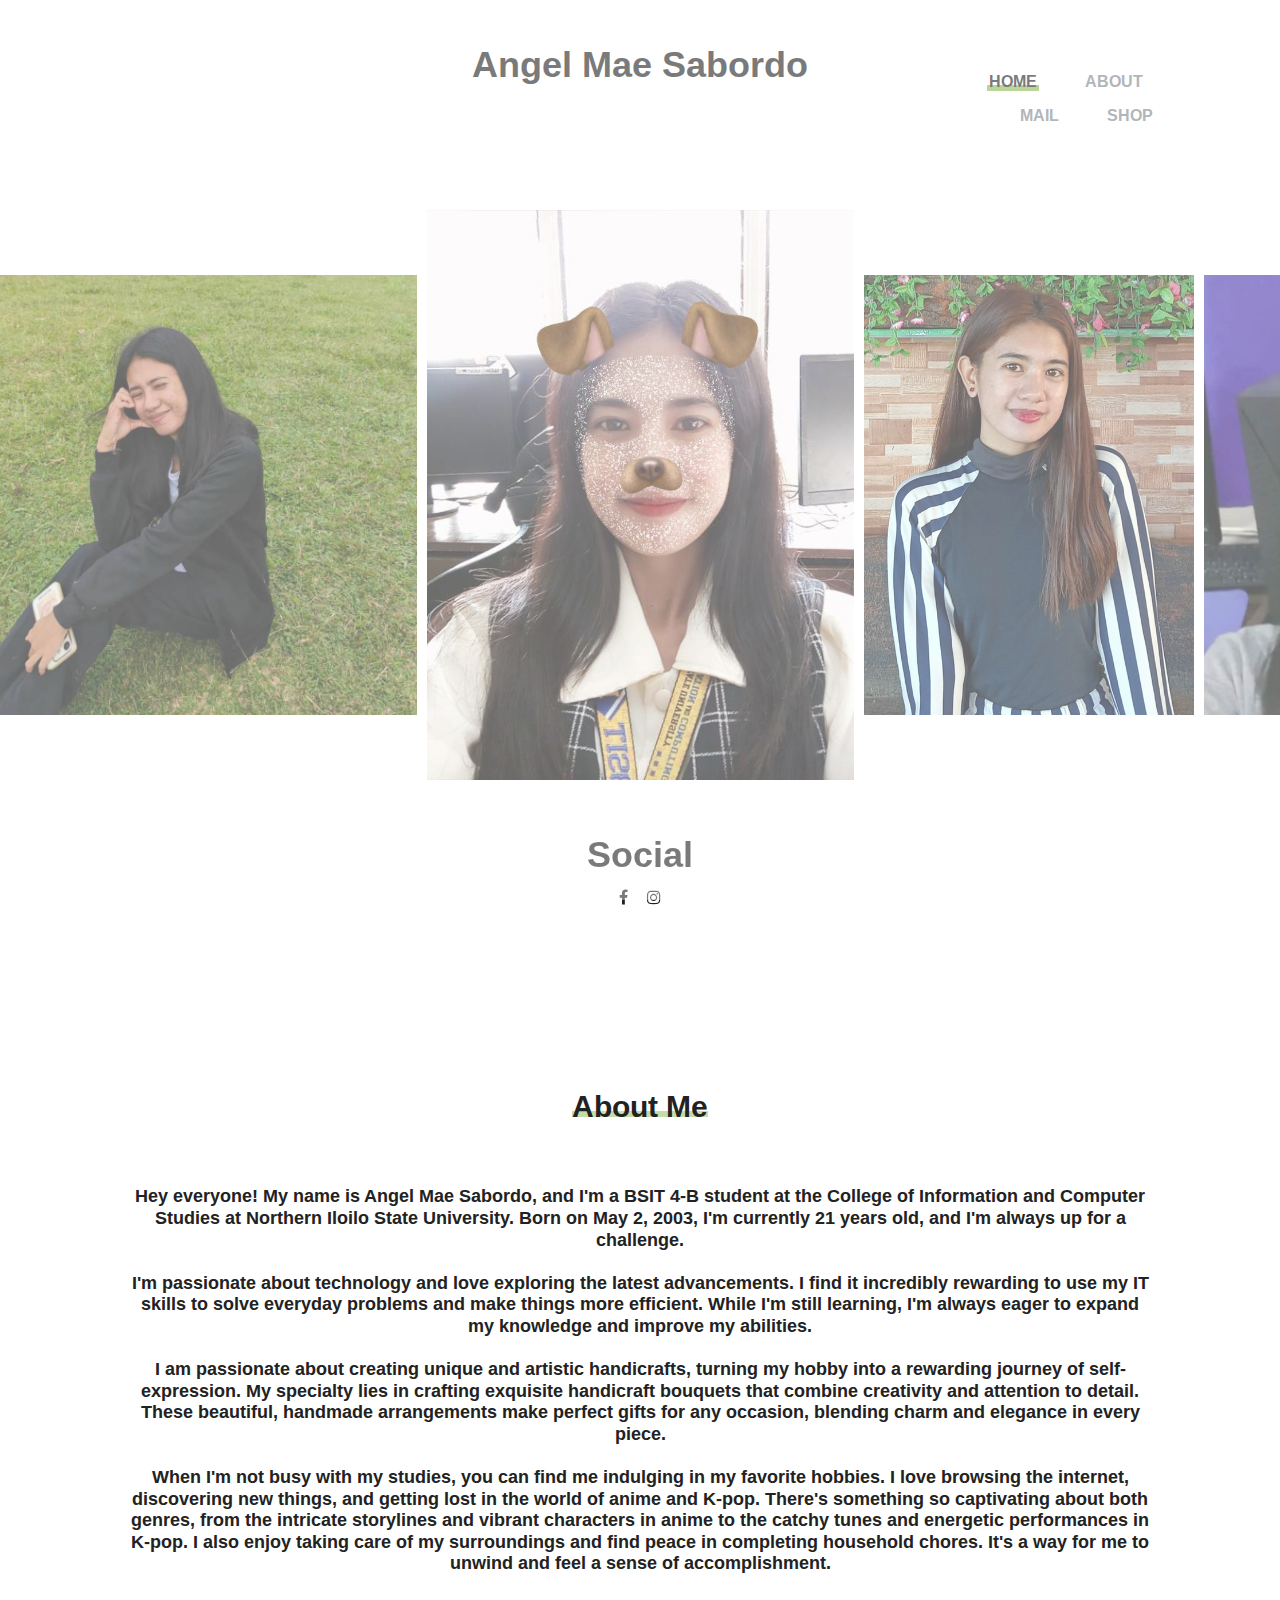
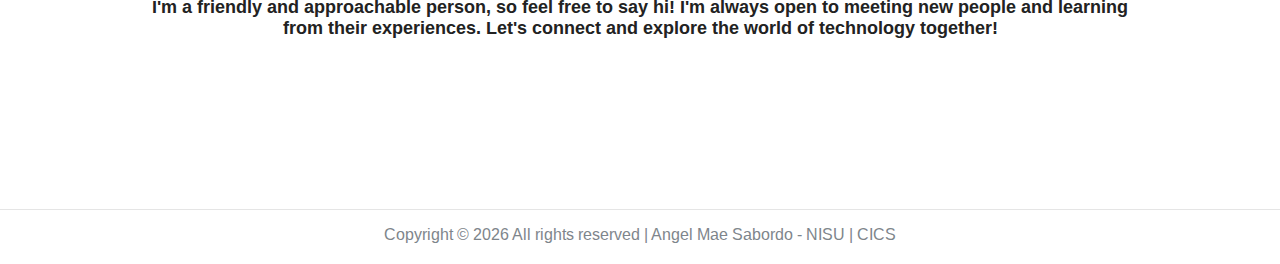
==== commit de227c30: "Update index.html" ====
--- a/index.html
+++ b/index.html
@@ -71,7 +71,7 @@
                             <ul class="nav__menu">
                                 <li><a href="index.html" class="menu--active">Home</a></li>
                                 <li><a href="#about">About</a></li>
-                                <li><a href="mailto:angelmaekim523@gmail.com ">Message me</a></li>
+                                <li><a href="mailto:angelmaekim523@gmail.com ">Mail</a></li>
                                 <li><a href="shop.html">Shop</a></li>
                             </ul>
                         </nav>
@@ -152,6 +152,10 @@
                             I find it incredibly rewarding to use my IT skills to solve everyday problems and make things more efficient. 
                             While I'm still learning, I'm always eager to expand my knowledge and improve my abilities.
                             <br> <br>
+			    I am passionate about creating unique and artistic handicrafts, turning my hobby into a rewarding journey of self-expression. 
+			    My specialty lies in crafting exquisite handicraft bouquets that combine creativity and attention to detail. 
+			    These beautiful, handmade arrangements make perfect gifts for any occasion, blending charm and elegance in every piece.
+			    <br> <br>
                             When I'm not busy with my studies, you can find me indulging in my favorite hobbies. 
                             I love browsing the internet, discovering new things, and getting lost in the world of anime and K-pop. 
                             There's something so captivating about both genres, from the intricate storylines and vibrant characters in anime to the catchy tunes and energetic performances in K-pop. 
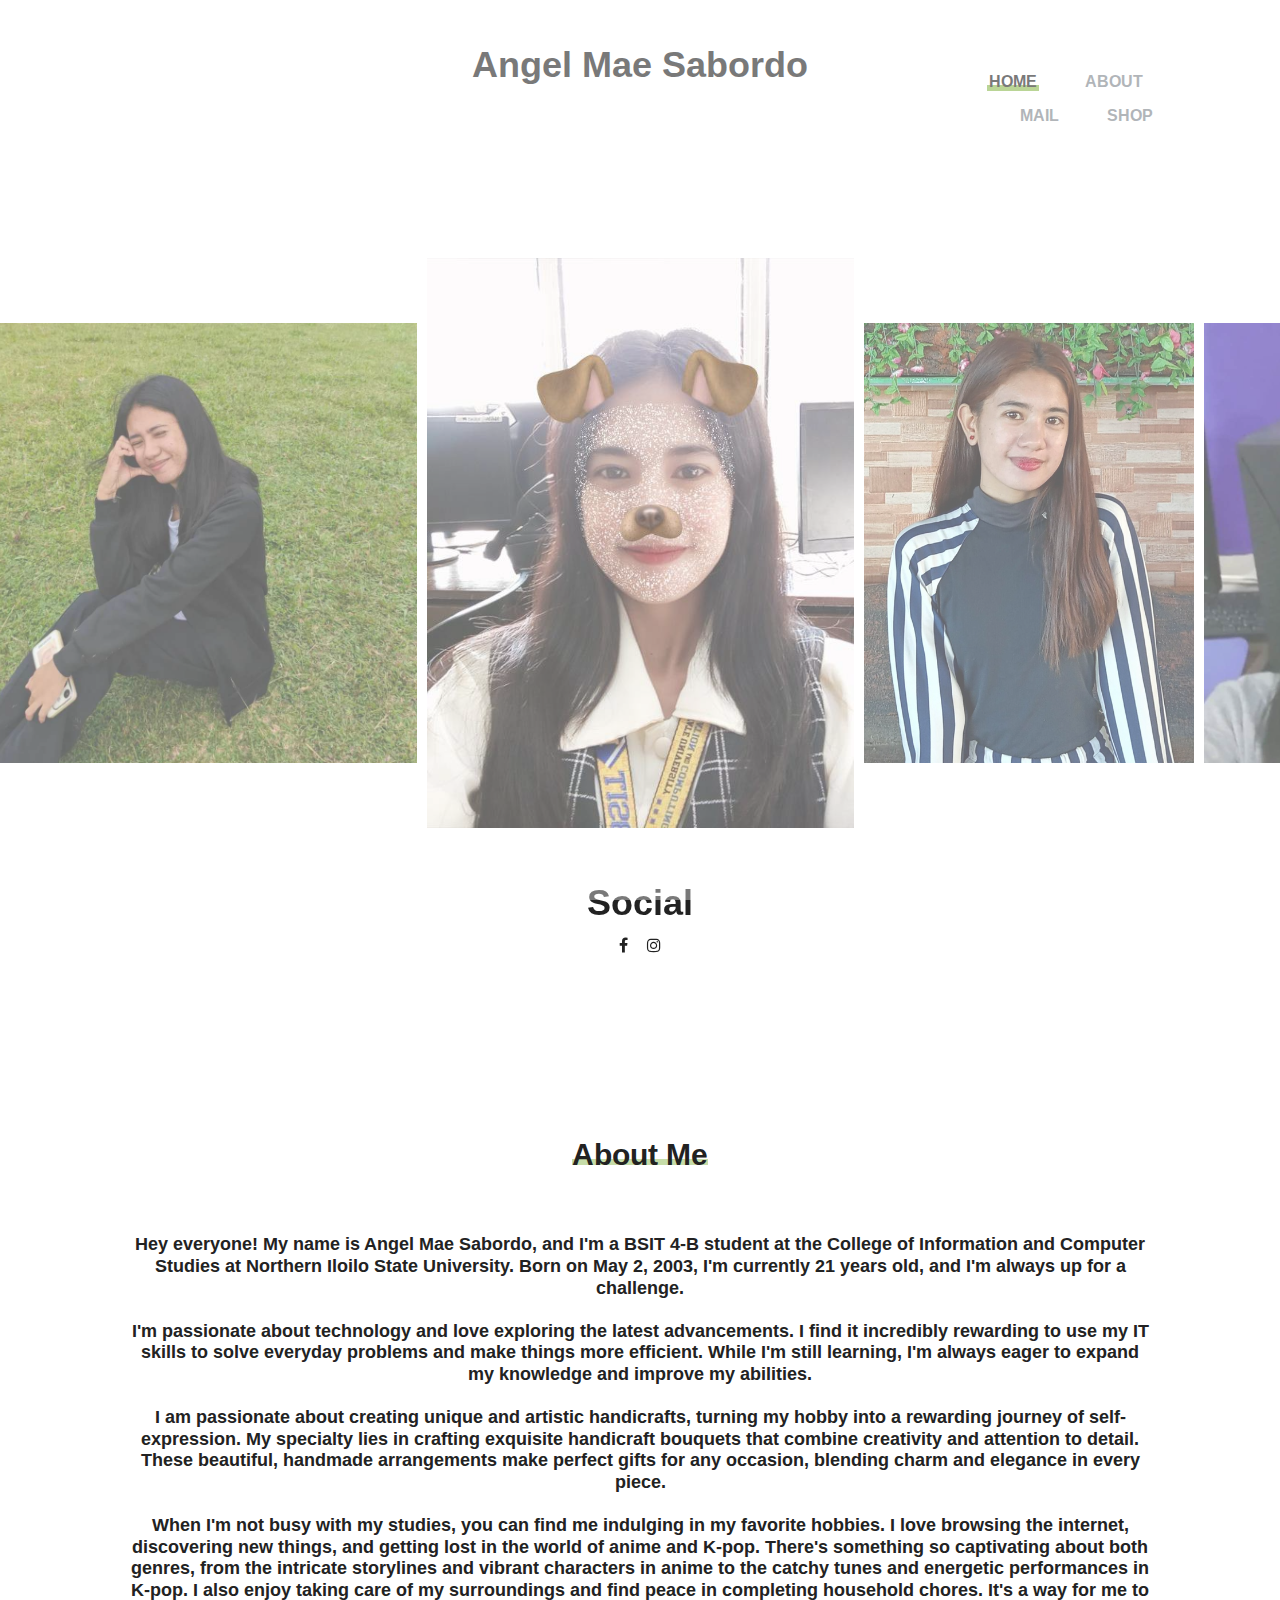
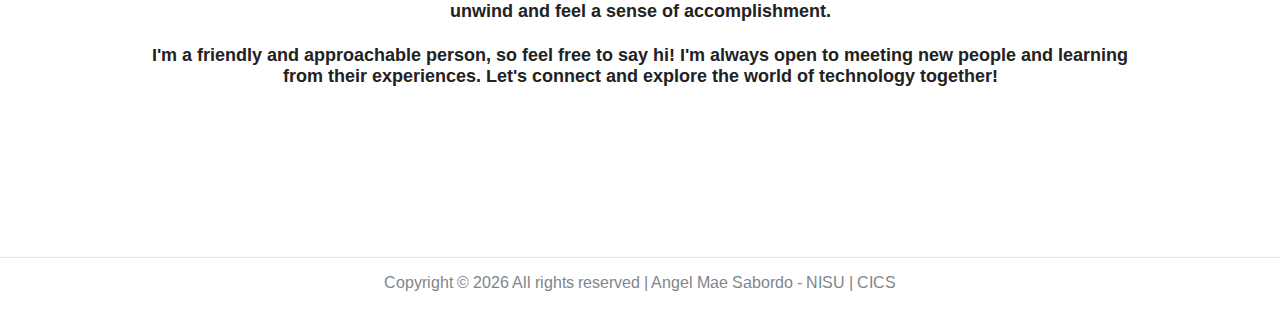
==== commit 69fbbfee: "Update index.html" ====
--- a/index.html
+++ b/index.html
@@ -81,7 +81,8 @@
 		</div>
 	</header>
 	<!-- Header Section end -->
-
+	<br>
+	<br>
 	<!-- Hero Section -->
 	<section class="hero__section">
 		<div class="hero-slider">
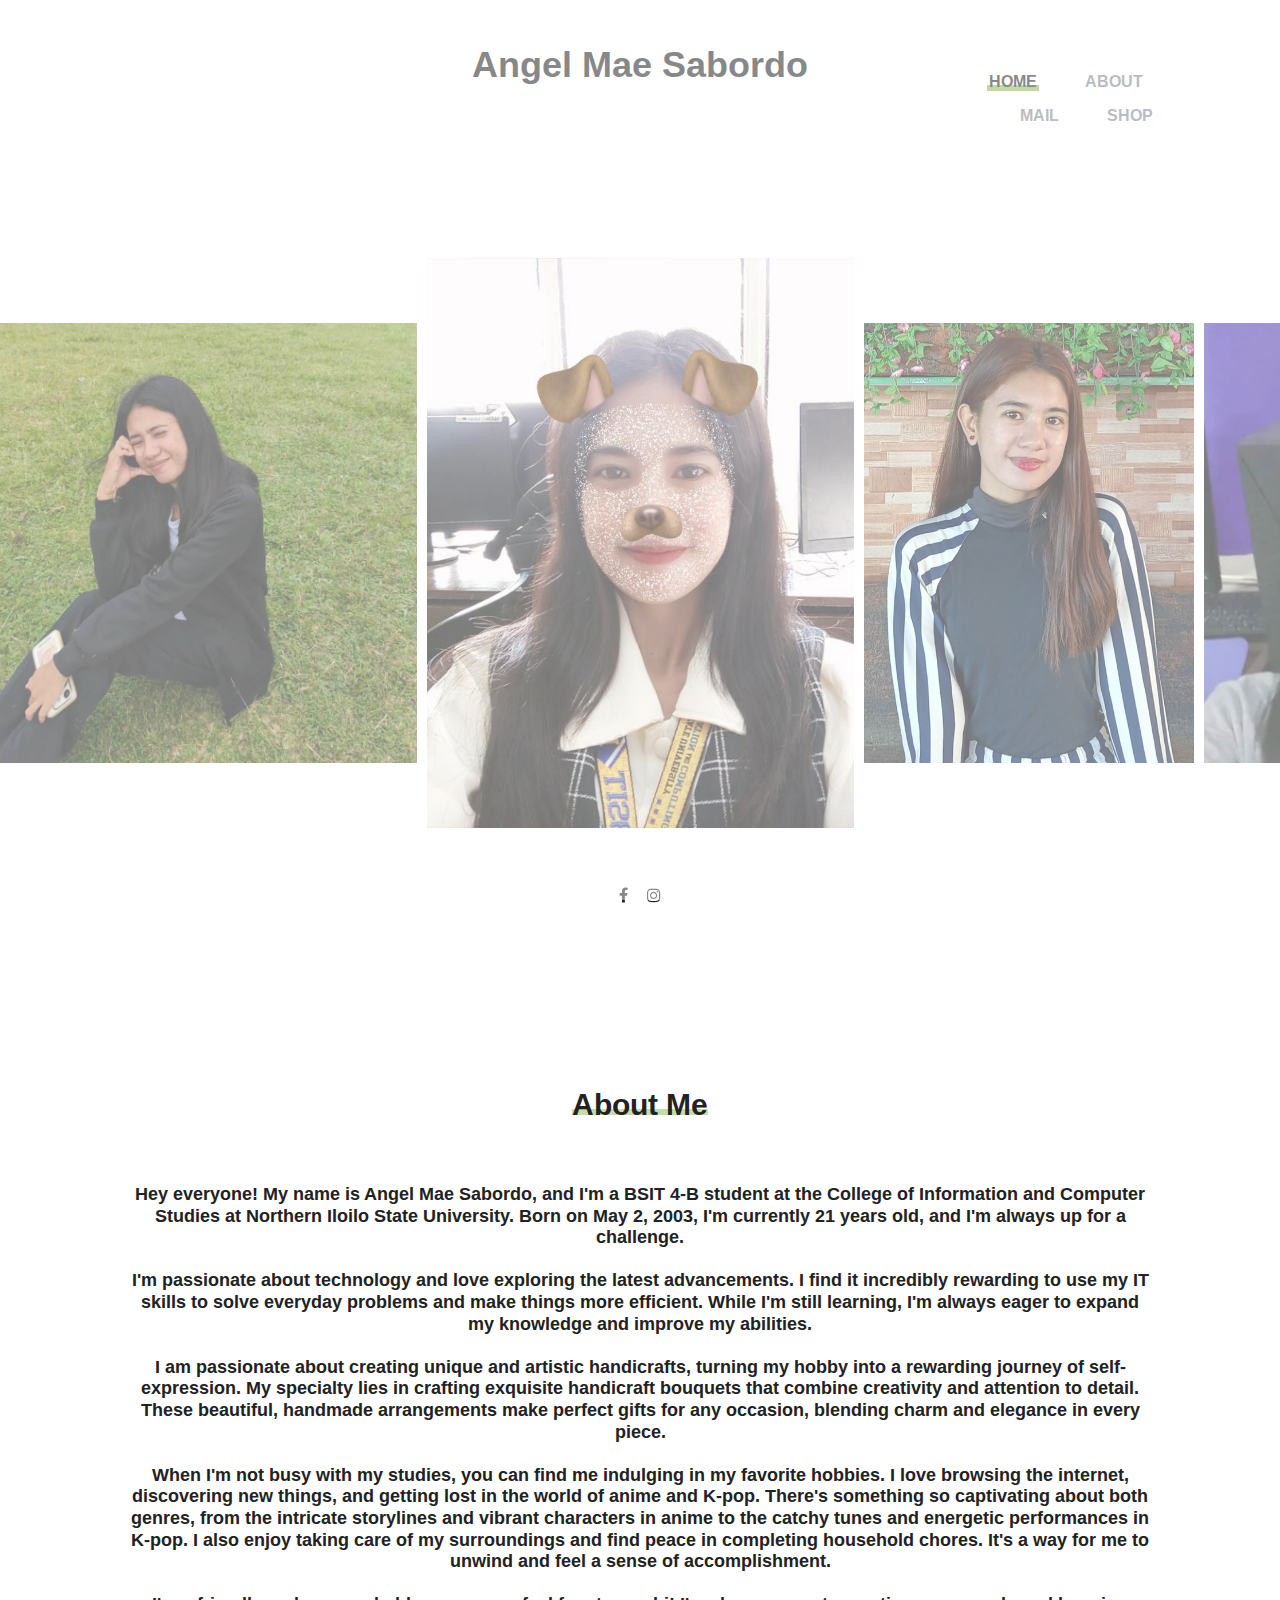
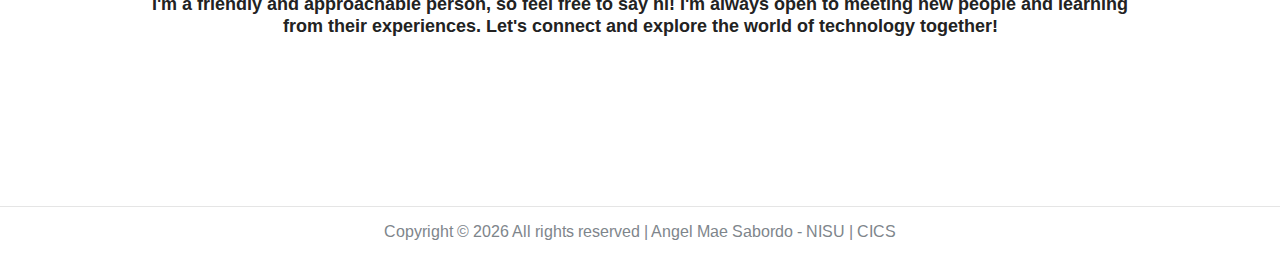
==== commit ebd5a752: "Update index.html" ====
--- a/index.html
+++ b/index.html
@@ -124,14 +124,12 @@
 		</div>
         <div class="hero-text-slider">
 			<div class="text-item">
-				<h2>Social</h2>
                 <div class="header__social">
                     <a href="https://www.facebook.com/angxlms"><i class="fa fa-facebook"></i></a>
                     <a href="https://www.instagram.com/angxlms/profilecard/?igsh=MWtjZHNuZzhmdWg0Zw=="><i class="fa fa-instagram"></i></a>
                 </div>
 			</div>
 			<div class="text-item">
-				<h2>Social</h2>
                 <div class="header__social">
                     <a href="https://www.facebook.com/angxlms"><i class="fa fa-facebook"></i></a>
                     <a href="https://www.instagram.com/angxlms/profilecard/?igsh=MWtjZHNuZzhmdWg0Zw=="><i class="fa fa-instagram"></i></a>
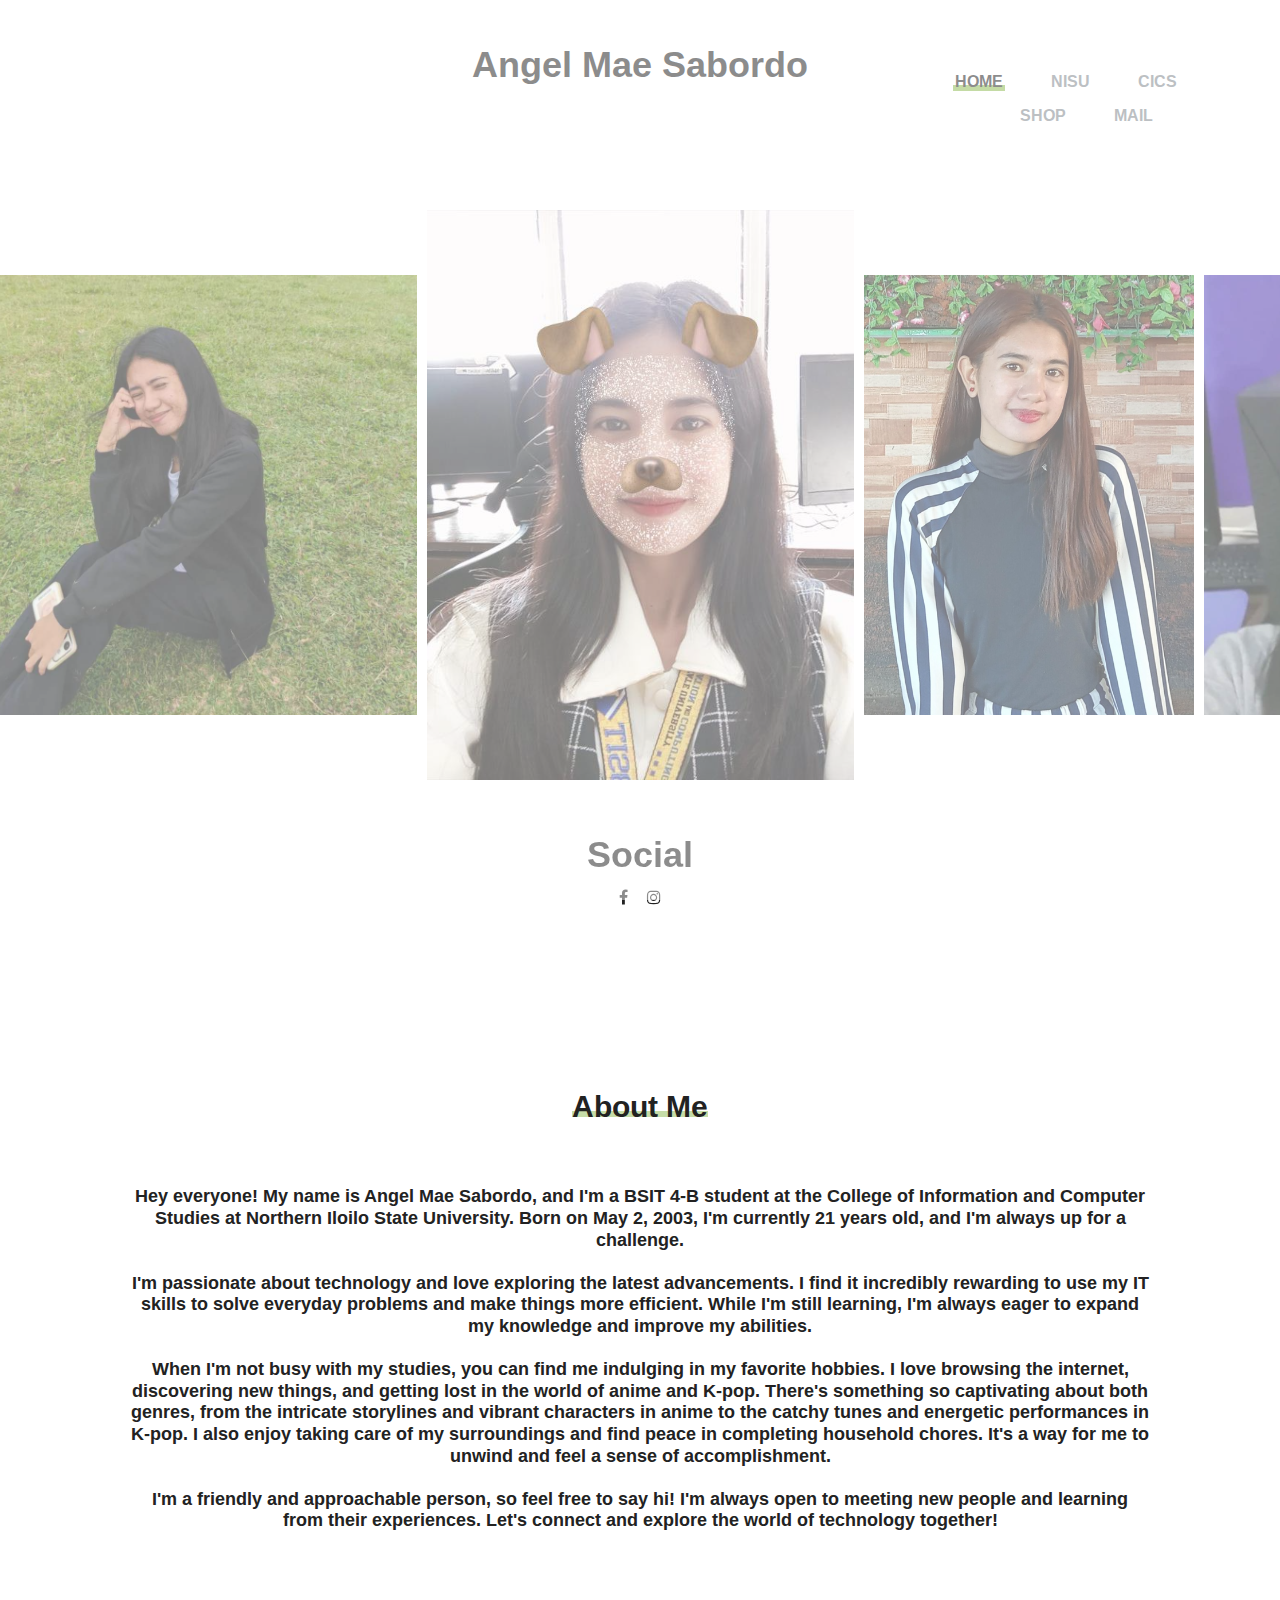
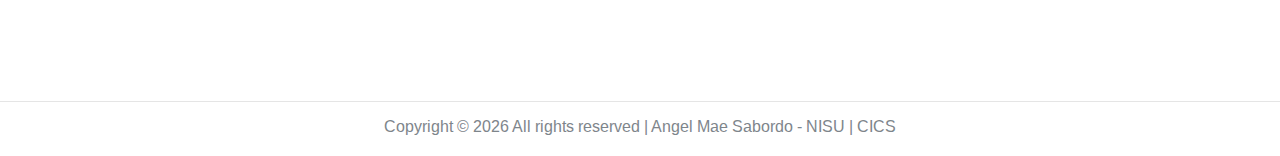
==== commit 8d632701: "Add files via upload" ====
--- a/index.html
+++ b/index.html
@@ -4,8 +4,8 @@
 	<title>Angel Mae Sabordo - NISU | CICS</title>
 	<meta charset="UTF-8">
 <!-- Site Metas -->
-<meta name="keywords" content="NISU, CICS, Angel Mae Sabordo, Handicraft Bouquet, Northern Iloilo State University, College of Information and Computing Studies">
-<meta name="description" content="NISU | CICS | Angel Mae Sabordo | Handicraft Bouquet | Northern Iloilo State University | College of Information and Computing Studies">
+<meta name="keywords" content="NISU, CICS, Northern Iloilo State University, College of Information and Computing Studies, Angel Mae Sabordo, Handicraft Bouquets, Floral Designs, Online Shop, Custom Bouquets">
+<meta name="description" content="Welcome to the official page of Angel Mae Sabordo, a student at NISU. Discover beautiful handcrafted bouquets and learn more about my journey in the world of floral design.">
 <meta name="author" content="Angel Mae Sabordo | Jolan Clark Sorillo">
 	<meta name="viewport" content="width=device-width, initial-scale=1.0">
 	<!-- Stylesheets -->
@@ -70,9 +70,11 @@
                         <nav class="main__menu">
                             <ul class="nav__menu">
                                 <li><a href="index.html" class="menu--active">Home</a></li>
-                                <li><a href="#about">About</a></li>
+								<li><a href="nisu.html">NISU</a></li>
+								<li><a href="cics.html">CICS</a></li>                                
+								<li><a href="shop.html">Shop</a></li>
                                 <li><a href="mailto:angelmaekim523@gmail.com ">Mail</a></li>
-                                <li><a href="shop.html">Shop</a></li>
+
                             </ul>
                         </nav>
 					</div>
@@ -81,8 +83,7 @@
 		</div>
 	</header>
 	<!-- Header Section end -->
-	<br>
-	<br>
+
 	<!-- Hero Section -->
 	<section class="hero__section">
 		<div class="hero-slider">
@@ -124,12 +125,14 @@
 		</div>
         <div class="hero-text-slider">
 			<div class="text-item">
+				<h2>Social</h2>
                 <div class="header__social">
                     <a href="https://www.facebook.com/angxlms"><i class="fa fa-facebook"></i></a>
                     <a href="https://www.instagram.com/angxlms/profilecard/?igsh=MWtjZHNuZzhmdWg0Zw=="><i class="fa fa-instagram"></i></a>
                 </div>
 			</div>
 			<div class="text-item">
+				<h2>Social</h2>
                 <div class="header__social">
                     <a href="https://www.facebook.com/angxlms"><i class="fa fa-facebook"></i></a>
                     <a href="https://www.instagram.com/angxlms/profilecard/?igsh=MWtjZHNuZzhmdWg0Zw=="><i class="fa fa-instagram"></i></a>
@@ -151,10 +154,6 @@
                             I find it incredibly rewarding to use my IT skills to solve everyday problems and make things more efficient. 
                             While I'm still learning, I'm always eager to expand my knowledge and improve my abilities.
                             <br> <br>
-			    I am passionate about creating unique and artistic handicrafts, turning my hobby into a rewarding journey of self-expression. 
-			    My specialty lies in crafting exquisite handicraft bouquets that combine creativity and attention to detail. 
-			    These beautiful, handmade arrangements make perfect gifts for any occasion, blending charm and elegance in every piece.
-			    <br> <br>
                             When I'm not busy with my studies, you can find me indulging in my favorite hobbies. 
                             I love browsing the internet, discovering new things, and getting lost in the world of anime and K-pop. 
                             There's something so captivating about both genres, from the intricate storylines and vibrant characters in anime to the catchy tunes and energetic performances in K-pop. 
